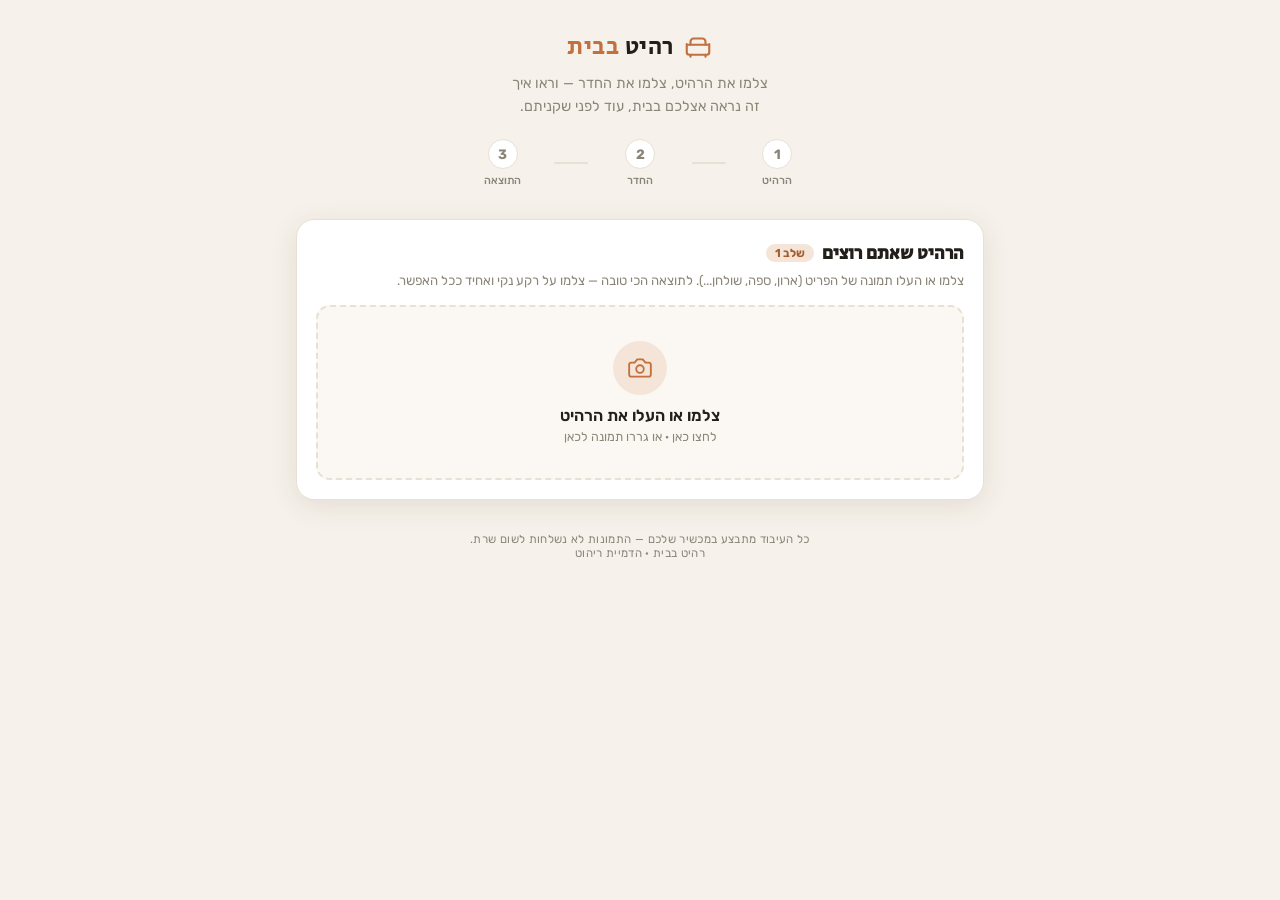
==== index.html @ 5d7e742b "Add furniture-in-room visualization app as its own site Standalone, self-contained Hebrew (RTL) web " ====
<!DOCTYPE html>
<html lang="he" dir="rtl">
<head>
  <meta charset="UTF-8" />
  <meta name="viewport" content="width=device-width, initial-scale=1.0, maximum-scale=1.0, user-scalable=no" />
  <title>רהיט בבית · הדמיית ריהוט בחדר שלכם</title>

  <!-- Open Graph / WhatsApp preview -->
  <meta property="og:type" content="website" />
  <meta property="og:title" content="רהיט בבית — ראו איך הרהיט נראה אצלכם בבית" />
  <meta property="og:description" content="צלמו רהיט, צלמו את החדר — והאתר יראה לכם איך זה נראה במקום שבחרתם, לפני שקונים." />
  <meta property="og:locale" content="he_IL" />

  <link rel="preconnect" href="https://fonts.googleapis.com" />
  <link rel="preconnect" href="https://fonts.gstatic.com" crossorigin />
  <link href="https://fonts.googleapis.com/css2?family=Secular+One&family=Rubik:wght@300;400;500;600;700&display=swap" rel="stylesheet" />

  <style>
    *, *::before, *::after { box-sizing: border-box; margin: 0; padding: 0; -webkit-tap-highlight-color: transparent; }

    :root {
      --bg:      #f6f1ea;
      --surface: #ffffff;
      --ink:     #221f1a;
      --muted:   #8b8578;
      --line:    #e7e0d5;
      --clay:    #c2703d;
      --clay-dk: #a95c2d;
      --clay-sf: #f4e5d8;
      --sage:    #6f7a5a;
      --shadow:  0 6px 28px rgba(60,45,30,0.10);
      --shadow-lg: 0 14px 44px rgba(60,45,30,0.16);
    }

    html { scroll-behavior: smooth; }
    body {
      background: var(--bg);
      color: var(--ink);
      font-family: 'Rubik', sans-serif;
      min-height: 100svh;
      overflow-x: hidden;
      -webkit-font-smoothing: antialiased;
    }

    .wrap { max-width: 720px; margin: 0 auto; padding: 0 1rem 4rem; }

    /* ── Header ── */
    header {
      text-align: center;
      padding: 1.8rem 1rem 0.6rem;
    }
    .brand {
      display: inline-flex; align-items: center; gap: 0.55rem;
      font-family: 'Secular One', sans-serif;
      font-size: 1.5rem; letter-spacing: 0.02em;
    }
    .brand svg { width: 30px; height: 30px; stroke: var(--clay); fill: none; }
    .brand em { font-style: normal; color: var(--clay); }
    .tagline {
      margin-top: 0.5rem; font-size: 0.9rem; font-weight: 400;
      color: var(--muted); line-height: 1.55; max-width: 30ch; margin-inline: auto;
    }

    /* ── Stepper ── */
    .stepper {
      display: flex; align-items: center; justify-content: center;
      gap: 0.35rem; margin: 1.3rem auto 0.4rem; max-width: 420px;
    }
    .step-dot {
      display: flex; flex-direction: column; align-items: center; gap: 0.35rem;
      flex: 0 0 auto; width: 92px;
    }
    .step-dot .num {
      width: 30px; height: 30px; border-radius: 50%;
      display: flex; align-items: center; justify-content: center;
      font-weight: 700; font-size: 0.85rem;
      background: var(--surface); color: var(--muted);
      border: 1.5px solid var(--line); transition: all 0.25s;
    }
    .step-dot .lbl { font-size: 0.68rem; color: var(--muted); font-weight: 500; }
    .step-dot.active .num { background: var(--clay); color: #fff; border-color: var(--clay); box-shadow: 0 4px 14px rgba(194,112,61,0.35); }
    .step-dot.active .lbl { color: var(--ink); font-weight: 600; }
    .step-dot.done .num { background: var(--sage); color: #fff; border-color: var(--sage); }
    .step-bar { flex: 1; height: 2px; background: var(--line); border-radius: 2px; max-width: 34px; }

    /* ── Panels ── */
    .panel { display: none; animation: rise 0.4s ease both; }
    .panel.active { display: block; }
    @keyframes rise { from { opacity: 0; transform: translateY(14px);} to { opacity: 1; transform: translateY(0);} }

    .card {
      background: var(--surface); border: 1px solid var(--line);
      border-radius: 18px; box-shadow: var(--shadow);
      padding: 1.2rem; margin-top: 1rem;
    }
    .card h2 {
      font-family: 'Secular One', sans-serif; font-size: 1.15rem;
      display: flex; align-items: center; gap: 0.5rem; margin-bottom: 0.3rem;
    }
    .card h2 .badge {
      background: var(--clay-sf); color: var(--clay-dk);
      font-family: 'Rubik'; font-weight: 700; font-size: 0.72rem;
      padding: 0.15rem 0.55rem; border-radius: 999px;
    }
    .card .hint { font-size: 0.82rem; color: var(--muted); line-height: 1.5; margin-bottom: 0.9rem; }

    /* ── Upload / dropzone ── */
    .drop {
      border: 2px dashed var(--line); border-radius: 14px;
      background: #fbf8f3;
      padding: 2.1rem 1rem; text-align: center; cursor: pointer;
      transition: border-color 0.2s, background 0.2s;
    }
    .drop:active, .drop.over { border-color: var(--clay); background: var(--clay-sf); }
    .drop .ico {
      width: 54px; height: 54px; margin: 0 auto 0.7rem;
      border-radius: 50%; background: var(--clay-sf);
      display: flex; align-items: center; justify-content: center;
    }
    .drop .ico svg { width: 26px; height: 26px; stroke: var(--clay); fill: none; }
    .drop .big { font-weight: 600; font-size: 1rem; }
    .drop .small { font-size: 0.78rem; color: var(--muted); margin-top: 0.25rem; }

    /* ── Buttons ── */
    .btn {
      display: inline-flex; align-items: center; justify-content: center; gap: 0.5rem;
      font-family: 'Rubik'; font-weight: 600; font-size: 0.95rem;
      border: none; border-radius: 12px; padding: 0.85rem 1.3rem;
      cursor: pointer; text-decoration: none; transition: transform 0.12s, box-shadow 0.2s, background 0.2s;
      width: 100%;
    }
    .btn svg { width: 19px; height: 19px; flex-shrink: 0; }
    .btn:active { transform: scale(0.98); }
    .btn-primary { background: var(--clay); color: #fff; box-shadow: 0 6px 20px rgba(194,112,61,0.32); }
    .btn-primary:disabled { background: #d9cbbc; color: #fff; box-shadow: none; cursor: not-allowed; }
    .btn-ghost { background: transparent; color: var(--ink); border: 1.5px solid var(--line); }
    .btn-ghost:active { background: #f1ebe2; }
    .btn-sage { background: var(--sage); color: #fff; box-shadow: 0 6px 20px rgba(111,122,90,0.3); }
    .btn-row { display: flex; gap: 0.6rem; margin-top: 1rem; }
    .btn-row .btn { width: auto; flex: 1; }

    /* ── Cutout preview (transparency checker) ── */
    .checker {
      background-color: #eee;
      background-image:
        linear-gradient(45deg, #dcd6cc 25%, transparent 25%),
        linear-gradient(-45deg, #dcd6cc 25%, transparent 25%),
        linear-gradient(45deg, transparent 75%, #dcd6cc 75%),
        linear-gradient(-45deg, transparent 75%, #dcd6cc 75%);
      background-size: 18px 18px;
      background-position: 0 0, 0 9px, 9px -9px, -9px 0;
    }
    .cutout-stage {
      position: relative; border-radius: 12px; overflow: hidden;
      border: 1px solid var(--line);
      display: flex; align-items: center; justify-content: center;
      min-height: 240px; max-height: 46vh;
    }
    .cutout-stage canvas { max-width: 100%; max-height: 46vh; display: block; touch-action: none; }
    .busy {
      position: absolute; inset: 0; display: none;
      align-items: center; justify-content: center;
      background: rgba(255,255,255,0.55); backdrop-filter: blur(2px);
      font-weight: 600; color: var(--clay-dk); font-size: 0.9rem; z-index: 5;
    }
    .busy.on { display: flex; }
    .spinner {
      width: 20px; height: 20px; border: 3px solid var(--clay-sf);
      border-top-color: var(--clay); border-radius: 50%; margin-inline-end: 0.5rem;
      animation: spin 0.8s linear infinite;
    }
    @keyframes spin { to { transform: rotate(360deg); } }

    /* ── Controls ── */
    .ctrl { margin-top: 0.95rem; }
    .ctrl-label {
      display: flex; justify-content: space-between; align-items: center;
      font-size: 0.82rem; font-weight: 500; margin-bottom: 0.4rem;
    }
    .ctrl-label .val { color: var(--clay-dk); font-variant-numeric: tabular-nums; font-weight: 600; }
    input[type=range] {
      -webkit-appearance: none; appearance: none; width: 100%; height: 6px;
      background: var(--line); border-radius: 999px; outline: none;
    }
    input[type=range]::-webkit-slider-thumb {
      -webkit-appearance: none; appearance: none; width: 24px; height: 24px;
      border-radius: 50%; background: var(--clay); cursor: pointer;
      border: 3px solid #fff; box-shadow: 0 2px 6px rgba(0,0,0,0.2);
    }
    input[type=range]::-moz-range-thumb {
      width: 22px; height: 22px; border-radius: 50%; background: var(--clay);
      cursor: pointer; border: 3px solid #fff; box-shadow: 0 2px 6px rgba(0,0,0,0.2);
    }

    .chip-row { display: flex; flex-wrap: wrap; gap: 0.5rem; margin-top: 0.4rem; }
    .chip {
      display: inline-flex; align-items: center; gap: 0.4rem;
      font-size: 0.82rem; font-weight: 500; color: var(--ink);
      background: var(--surface); border: 1.5px solid var(--line);
      border-radius: 999px; padding: 0.5rem 0.85rem; cursor: pointer;
      transition: all 0.18s;
    }
    .chip svg { width: 16px; height: 16px; stroke: currentColor; fill: none; }
    .chip:active { transform: scale(0.96); }
    .chip.on { background: var(--clay-sf); border-color: var(--clay); color: var(--clay-dk); }

    /* ── Compose stage ── */
    .compose-stage {
      position: relative; width: 100%; margin: 0 auto;
      border-radius: 14px; overflow: hidden; background: #d8d2c8;
      box-shadow: var(--shadow-lg); touch-action: none; user-select: none;
      max-height: 62vh;
    }
    .compose-stage .room-img {
      position: absolute; inset: 0; width: 100%; height: 100%;
      object-fit: fill; pointer-events: none;
    }
    #furnitureLayer {
      position: absolute; left: 50%; top: 55%;
      transform: translate(-50%,-50%);
      cursor: grab; will-change: transform, left, top;
      pointer-events: auto;
    }
    #furnitureLayer:active { cursor: grabbing; }
    #furnitureLayer img { display: block; width: 100%; height: auto; pointer-events: none; }
    #furnitureLayer.selected::after {
      content: ''; position: absolute; inset: -2px;
      border: 2px dashed rgba(194,112,61,0.9); border-radius: 6px;
      pointer-events: none;
    }
    .stage-hint {
      position: absolute; bottom: 10px; left: 50%; transform: translateX(-50%);
      background: rgba(34,31,26,0.72); color: #fff; font-size: 0.74rem; font-weight: 500;
      padding: 0.4rem 0.85rem; border-radius: 999px; pointer-events: none;
      display: flex; align-items: center; gap: 0.4rem; white-space: nowrap;
      transition: opacity 0.4s; z-index: 6;
    }

    /* ── Result ── */
    .result-img {
      width: 100%; border-radius: 14px; box-shadow: var(--shadow-lg);
      border: 1px solid var(--line); display: block;
    }

    .thumb {
      width: 100%; border-radius: 12px; border: 1px solid var(--line);
      display: block; max-height: 44vh; object-fit: contain; background: #fbf8f3;
    }

    footer {
      text-align: center; padding: 2rem 1rem 1rem; color: var(--muted);
      font-size: 0.72rem; letter-spacing: 0.03em;
    }
    footer a { color: var(--clay-dk); text-decoration: none; }

    .toast {
      position: fixed; bottom: 20px; left: 50%; transform: translateX(-50%) translateY(20px);
      background: var(--ink); color: #fff; padding: 0.75rem 1.2rem; border-radius: 12px;
      font-size: 0.86rem; font-weight: 500; box-shadow: var(--shadow-lg);
      opacity: 0; pointer-events: none; transition: opacity 0.3s, transform 0.3s; z-index: 50;
      max-width: 90vw; text-align: center;
    }
    .toast.show { opacity: 1; transform: translateX(-50%) translateY(0); }

    .sr { position:absolute; width:1px; height:1px; overflow:hidden; clip:rect(0 0 0 0); }
  </style>
</head>
<body>

<header>
  <div class="brand">
    <svg viewBox="0 0 24 24" stroke-width="1.7" stroke-linecap="round" stroke-linejoin="round">
      <path d="M3 10.5V17a2 2 0 0 0 2 2h14a2 2 0 0 0 2-2v-6.5"/>
      <path d="M4 11h16"/><path d="M6 11V8.5A2.5 2.5 0 0 1 8.5 6h7A2.5 2.5 0 0 1 18 8.5V11"/>
      <path d="M6 19v1.5M18 19v1.5"/>
    </svg>
    <span>רהיט <em>בבית</em></span>
  </div>
  <p class="tagline">צלמו את הרהיט, צלמו את החדר — וראו איך זה נראה אצלכם בבית, עוד לפני שקניתם.</p>

  <div class="stepper" id="stepper">
    <div class="step-dot" data-step="1"><div class="num">1</div><div class="lbl">הרהיט</div></div>
    <div class="step-bar"></div>
    <div class="step-dot" data-step="2"><div class="num">2</div><div class="lbl">החדר</div></div>
    <div class="step-bar"></div>
    <div class="step-dot" data-step="3"><div class="num">3</div><div class="lbl">התוצאה</div></div>
  </div>
</header>

<div class="wrap">

  <!-- ══ STEP 1: FURNITURE ══ -->
  <section class="panel active" id="panel1">
    <div class="card">
      <h2>הרהיט שאתם רוצים <span class="badge">שלב 1</span></h2>
      <p class="hint">צלמו או העלו תמונה של הפריט (ארון, ספה, שולחן...). לתוצאה הכי טובה — צלמו על רקע נקי ואחיד ככל האפשר.</p>

      <div class="drop" id="dropItem">
        <div class="ico">
          <svg viewBox="0 0 24 24" stroke-width="1.7" stroke-linecap="round" stroke-linejoin="round">
            <path d="M14.5 4h-5L7 7H4a2 2 0 0 0-2 2v9a2 2 0 0 0 2 2h16a2 2 0 0 0 2-2V9a2 2 0 0 0-2-2h-3l-2.5-3z"/>
            <circle cx="12" cy="13" r="3.5"/>
          </svg>
        </div>
        <div class="big">צלמו או העלו את הרהיט</div>
        <div class="small">לחצו כאן · או גררו תמונה לכאן</div>
      </div>
      <input type="file" id="fileItem" accept="image/*" class="sr" />

      <!-- removal UI (hidden until an image is chosen) -->
      <div id="removalUI" style="display:none;">
        <div class="cutout-stage checker" style="margin-top:1rem;">
          <canvas id="cutCanvas"></canvas>
          <div class="busy" id="cutBusy"><span class="spinner"></span>מסיר רקע…</div>
        </div>

        <div class="ctrl">
          <div class="ctrl-label"><span>עוצמת הסרת רקע</span><span class="val" id="tolVal">אוטומטי</span></div>
          <input type="range" id="tol" min="8" max="140" value="42" />
        </div>

        <div class="chip-row">
          <button class="chip" id="chipErase" title="מחיקה ידנית">
            <svg viewBox="0 0 24 24" stroke-width="1.7" stroke-linecap="round" stroke-linejoin="round"><path d="m20 20-9 .017"/><path d="M4.5 12.5 12 5l6.5 6.5a2 2 0 0 1 0 2.8L14 18.8a2 2 0 0 1-2.8 0L4.5 12.1"/></svg>
            מחק ידני
          </button>
          <button class="chip" id="chipReset" title="אפס">
            <svg viewBox="0 0 24 24" stroke-width="1.7" stroke-linecap="round" stroke-linejoin="round"><path d="M3 12a9 9 0 1 0 3-6.7L3 8"/><path d="M3 3v5h5"/></svg>
            אפס רקע
          </button>
          <button class="chip" id="chipKeep" title="השאר רקע מקורי">
            <svg viewBox="0 0 24 24" stroke-width="1.7" stroke-linecap="round" stroke-linejoin="round"><rect x="3" y="3" width="18" height="18" rx="2"/><path d="m3 15 5-5 4 4 3-3 6 6"/></svg>
            השאר רקע
          </button>
        </div>
        <div class="ctrl" id="brushCtrl" style="display:none;">
          <div class="ctrl-label"><span>גודל מחק</span><span class="val" id="brushVal">28px</span></div>
          <input type="range" id="brush" min="8" max="90" value="28" />
        </div>

        <div class="btn-row">
          <button class="btn btn-ghost" id="itemReplace">
            <svg viewBox="0 0 24 24" fill="none" stroke="currentColor" stroke-width="1.8" stroke-linecap="round" stroke-linejoin="round"><path d="M3 7h13l-2-2M21 17H8l2 2"/></svg>
            החלף תמונה
          </button>
          <button class="btn btn-primary" id="itemNext">
            המשך לחדר
            <svg viewBox="0 0 24 24" fill="none" stroke="currentColor" stroke-width="2" stroke-linecap="round" stroke-linejoin="round"><path d="m15 18-6-6 6-6"/></svg>
          </button>
        </div>
      </div>
    </div>
  </section>

  <!-- ══ STEP 2: ROOM ══ -->
  <section class="panel" id="panel2">
    <div class="card">
      <h2>החדר / המקום <span class="badge">שלב 2</span></h2>
      <p class="hint">צלמו או העלו את הסלון, חדר השינה, או כל מקום שבו אתם רוצים למקם את הרהיט.</p>

      <div class="drop" id="dropRoom">
        <div class="ico">
          <svg viewBox="0 0 24 24" stroke-width="1.7" stroke-linecap="round" stroke-linejoin="round">
            <path d="M3 21V9l9-6 9 6v12"/><path d="M9 21v-6h6v6"/>
          </svg>
        </div>
        <div class="big">צלמו או העלו את החדר</div>
        <div class="small">לחצו כאן · או גררו תמונה לכאן</div>
      </div>
      <input type="file" id="fileRoom" accept="image/*" class="sr" />

      <div id="roomPreviewWrap" style="display:none; margin-top:1rem;">
        <img id="roomPreview" class="thumb" alt="תצוגת החדר" />
      </div>

      <div class="btn-row">
        <button class="btn btn-ghost" id="roomBack">
          <svg viewBox="0 0 24 24" fill="none" stroke="currentColor" stroke-width="2" stroke-linecap="round" stroke-linejoin="round"><path d="m9 18 6-6-6-6"/></svg>
          חזרה
        </button>
        <button class="btn btn-primary" id="roomNext" disabled>
          הרכיבו לי את התמונה
          <svg viewBox="0 0 24 24" fill="none" stroke="currentColor" stroke-width="2" stroke-linecap="round" stroke-linejoin="round"><path d="m15 18-6-6 6-6"/></svg>
        </button>
      </div>
    </div>
  </section>

  <!-- ══ STEP 3: COMPOSE ══ -->
  <section class="panel" id="panel3">
    <div class="card">
      <h2>ככה זה נראה אצלכם <span class="badge">שלב 3</span></h2>
      <p class="hint">גררו את הרהיט למקום, צביטה (2 אצבעות) לשינוי גודל וסיבוב, או השתמשו בכפתורים למטה.</p>

      <div class="compose-stage" id="stage">
        <img class="room-img" id="stageRoom" alt="" />
        <div id="furnitureLayer"><img id="furnitureImg" alt="הרהיט" /></div>
        <div class="stage-hint" id="stageHint">
          <svg viewBox="0 0 24 24" width="15" height="15" fill="none" stroke="#fff" stroke-width="1.8" stroke-linecap="round" stroke-linejoin="round"><path d="M18 11V6a2 2 0 0 0-4 0M14 10V4a2 2 0 0 0-4 0v2M10 10.5V6a2 2 0 0 0-4 0v8"/><path d="M18 8a2 2 0 1 1 4 0v6a8 8 0 0 1-8 8h-2a8 8 0 0 1-7.4-4.9l-1.4-3.5a2 2 0 0 1 3.7-1.5L8 16"/></svg>
          גררו למיקום · צביטה לגודל
        </div>
      </div>

      <div class="ctrl">
        <div class="ctrl-label"><span>גודל</span><span class="val" id="scaleVal">100%</span></div>
        <input type="range" id="scale" min="15" max="320" value="100" />
      </div>
      <div class="ctrl">
        <div class="ctrl-label"><span>סיבוב</span><span class="val" id="rotVal">0°</span></div>
        <input type="range" id="rot" min="-45" max="45" value="0" />
      </div>
      <div class="ctrl">
        <div class="ctrl-label"><span>שקיפות (שילוב בחדר)</span><span class="val" id="opVal">100%</span></div>
        <input type="range" id="op" min="35" max="100" value="100" />
      </div>

      <div class="chip-row">
        <button class="chip" id="chipFlip">
          <svg viewBox="0 0 24 24" stroke-width="1.7" stroke-linecap="round" stroke-linejoin="round"><path d="M12 3v18"/><path d="M16 7l4 5-4 5"/><path d="M8 7l-4 5 4 5"/></svg>
          היפוך
        </button>
        <button class="chip on" id="chipShadow">
          <svg viewBox="0 0 24 24" stroke-width="1.7" stroke-linecap="round" stroke-linejoin="round"><ellipse cx="12" cy="19" rx="7" ry="2.2"/><path d="M12 3v12"/><circle cx="12" cy="8" r="4"/></svg>
          צל
        </button>
        <button class="chip" id="chipCenter">
          <svg viewBox="0 0 24 24" stroke-width="1.7" stroke-linecap="round" stroke-linejoin="round"><path d="M12 3v4M12 17v4M3 12h4M17 12h4"/><circle cx="12" cy="12" r="3"/></svg>
          מרכז
        </button>
      </div>

      <div class="btn-row">
        <button class="btn btn-ghost" id="composeBack">
          <svg viewBox="0 0 24 24" fill="none" stroke="currentColor" stroke-width="2" stroke-linecap="round" stroke-linejoin="round"><path d="m9 18 6-6-6-6"/></svg>
          חזרה
        </button>
        <button class="btn btn-primary" id="doExport">
          <svg viewBox="0 0 24 24" fill="none" stroke="currentColor" stroke-width="1.9" stroke-linecap="round" stroke-linejoin="round"><path d="M21 15v4a2 2 0 0 1-2 2H5a2 2 0 0 1-2-2v-4M7 10l5 5 5-5M12 15V3"/></svg>
          צור תמונה
        </button>
      </div>
    </div>

    <!-- Result -->
    <div class="card" id="resultCard" style="display:none;">
      <h2>התמונה מוכנה! 🎉</h2>
      <p class="hint">שמרו את התמונה למכשיר, או שתפו אותה.</p>
      <img id="resultImg" class="result-img" alt="הרהיט בחדר שלכם" />
      <div class="btn-row">
        <button class="btn btn-sage" id="btnShare" style="display:none;">
          <svg viewBox="0 0 24 24" fill="none" stroke="currentColor" stroke-width="1.9" stroke-linecap="round" stroke-linejoin="round"><circle cx="18" cy="5" r="3"/><circle cx="6" cy="12" r="3"/><circle cx="18" cy="19" r="3"/><path d="m8.6 13.5 6.8 4M15.4 6.5l-6.8 4"/></svg>
          שיתוף
        </button>
        <a class="btn btn-primary" id="btnDownload" download="רהיט-בבית.png">
          <svg viewBox="0 0 24 24" fill="none" stroke="currentColor" stroke-width="1.9" stroke-linecap="round" stroke-linejoin="round"><path d="M21 15v4a2 2 0 0 1-2 2H5a2 2 0 0 1-2-2v-4M7 10l5 5 5-5M12 15V3"/></svg>
          הורדה
        </a>
      </div>
      <button class="btn btn-ghost" id="btnRestart" style="margin-top:0.6rem;">
        <svg viewBox="0 0 24 24" fill="none" stroke="currentColor" stroke-width="1.8" stroke-linecap="round" stroke-linejoin="round"><path d="M3 12a9 9 0 1 0 3-6.7L3 8"/><path d="M3 3v5h5"/></svg>
        התחל מהתחלה
      </button>
    </div>
  </section>

  <footer>
    כל העיבוד מתבצע במכשיר שלכם — התמונות לא נשלחות לשום שרת.<br>
    רהיט בבית · הדמיית ריהוט
  </footer>
</div>

<div class="toast" id="toast"></div>

<script>
(function () {
  'use strict';

  /* ─────────────────────────  helpers  ───────────────────────── */
  const $ = (id) => document.getElementById(id);
  const clamp = (v, a, b) => Math.max(a, Math.min(b, v));
  const MAX_PROC = 1400;   // cap for background-removal working canvas
  const MAX_OUT  = 2200;   // cap for exported image long side

  function toast(msg) {
    const t = $('toast');
    t.textContent = msg;
    t.classList.add('show');
    clearTimeout(toast._t);
    toast._t = setTimeout(() => t.classList.remove('show'), 2400);
  }

  function loadImageFromFile(file) {
    return new Promise((resolve, reject) => {
      if (!file || !file.type.startsWith('image/')) { reject(new Error('לא נבחרה תמונה תקינה')); return; }
      const url = URL.createObjectURL(file);
      const img = new Image();
      img.onload = () => { URL.revokeObjectURL(url); resolve(img); };
      img.onerror = () => { URL.revokeObjectURL(url); reject(new Error('שגיאה בטעינת התמונה')); };
      img.src = url;
    });
  }

  /* ─────────────────────────  state  ───────────────────────── */
  const state = {
    // step 1 — furniture
    procCanvas: document.createElement('canvas'), // working (uncropped) removal canvas
    origData: null,       // pristine ImageData of proc image
    cutoutCanvas: null,   // cropped final cutout (used in compose + export)
    cutoutAspect: 1,
    keepBg: false,
    tolerance: 42,
    // step 2 — room
    roomImg: null,
    // step 3 — placement (fractions relative to stage)
    xf: 0.5, yf: 0.55,
    scale: 1, rotation: 0, opacity: 1, flip: 1,
    shadow: true,
    BASE_FRAC: 0.45
  };

  /* ─────────────────────────  step navigation  ───────────────────────── */
  function showStep(n) {
    [1, 2, 3].forEach(i => $('panel' + i).classList.toggle('active', i === n));
    document.querySelectorAll('.step-dot').forEach(d => {
      const s = +d.dataset.step;
      d.classList.toggle('active', s === n);
      d.classList.toggle('done', s < n);
    });
    window.scrollTo({ top: 0, behavior: 'smooth' });
  }
  document.querySelectorAll('.step-dot').forEach(d => {
    d.addEventListener('click', () => {
      const s = +d.dataset.step;
      if (s === 1) showStep(1);
      else if (s === 2 && state.cutoutCanvas) showStep(2);
      else if (s === 3 && state.cutoutCanvas && state.roomImg) { buildStage(); showStep(3); }
    });
  });

  /* ═══════════════════════════════════════════════════════════════
     STEP 1 — FURNITURE + BACKGROUND REMOVAL
     ═══════════════════════════════════════════════════════════════ */
  const cutCanvas = $('cutCanvas');
  const cutCtx = cutCanvas.getContext('2d', { willReadFrequently: true });

  function wireDrop(dropEl, inputEl, onFile) {
    dropEl.addEventListener('click', () => inputEl.click());
    inputEl.addEventListener('change', e => { if (e.target.files[0]) onFile(e.target.files[0]); e.target.value = ''; });
    ['dragenter', 'dragover'].forEach(ev => dropEl.addEventListener(ev, e => { e.preventDefault(); dropEl.classList.add('over'); }));
    ['dragleave', 'drop'].forEach(ev => dropEl.addEventListener(ev, e => { e.preventDefault(); dropEl.classList.remove('over'); }));
    dropEl.addEventListener('drop', e => { const f = e.dataTransfer.files[0]; if (f) onFile(f); });
  }

  async function onFurnitureFile(file) {
    let img;
    try { img = await loadImageFromFile(file); }
    catch (err) { toast(err.message); return; }

    // draw into working canvas (capped)
    let w = img.naturalWidth, h = img.naturalHeight;
    const sc = Math.min(1, MAX_PROC / Math.max(w, h));
    w = Math.round(w * sc); h = Math.round(h * sc);
    const pc = state.procCanvas;
    pc.width = w; pc.height = h;
    const pctx = pc.getContext('2d', { willReadFrequently: true });
    pctx.clearRect(0, 0, w, h);
    pctx.drawImage(img, 0, 0, w, h);
    state.origData = pctx.getImageData(0, 0, w, h);
    state.keepBg = false;
    $('chipKeep').classList.remove('on');

    $('removalUI').style.display = 'block';
    $('dropItem').style.display = 'none';
    runRemoval();
  }

  /* Flood-fill background removal from the image borders.
     Removes background regions that are connected to the edges and close
     in colour to the sampled corner colour — ideal for product photos. */
  function runRemoval() {
    if (!state.origData) return;
    const busy = $('cutBusy');
    busy.classList.add('on');

    // let the spinner paint before the heavy loop
    requestAnimationFrame(() => requestAnimationFrame(() => {
      const src = state.origData;
      const W = src.width, H = src.height;
      const out = new ImageData(new Uint8ClampedArray(src.data), W, H);
      const d = out.data;

      if (!state.keepBg) {
        floodRemove(d, W, H, state.tolerance);
        featherEdges(d, W, H);
      }

      // paint to proc canvas then crop to bounding box
      const pctx = state.procCanvas.getContext('2d');
      pctx.putImageData(out, 0, 0);
      cropCutout(out, W, H);

      busy.classList.remove('on');
    }));
  }

  function floodRemove(d, W, H, tol) {
    const tol2 = tol * tol;
    // sample background colour from the 4 corners
    let br = 0, bg = 0, bb = 0, n = 0;
    const pick = (x, y) => { const i = (y * W + x) * 4; br += d[i]; bg += d[i + 1]; bb += d[i + 2]; n++; };
    for (let k = 0; k < 6; k++) {
      pick(k, k); pick(W - 1 - k, k); pick(k, H - 1 - k); pick(W - 1 - k, H - 1 - k);
    }
    br /= n; bg /= n; bb /= n;

    const visited = new Uint8Array(W * H);
    const stack = [];
    const near = (i) => {
      const dr = d[i] - br, dg = d[i + 1] - bg, db = d[i + 2] - bb;
      return (dr * dr + dg * dg + db * db) <= tol2;
    };
    const seed = (x, y) => {
      const p = y * W + x;
      if (visited[p]) return;
      visited[p] = 1;
      if (near(p * 4)) { d[p * 4 + 3] = 0; stack.push(p); }
    };
    // seed every border pixel
    for (let x = 0; x < W; x++) { seed(x, 0); seed(x, H - 1); }
    for (let y = 0; y < H; y++) { seed(0, y); seed(W - 1, y); }

    while (stack.length) {
      const p = stack.pop();
      const x = p % W, y = (p / W) | 0;
      if (x > 0)     tryPix(p - 1);
      if (x < W - 1) tryPix(p + 1);
      if (y > 0)     tryPix(p - W);
      if (y < H - 1) tryPix(p + W);
    }
    function tryPix(p) {
      if (visited[p]) return;
      visited[p] = 1;
      const i = p * 4;
      if (near(i)) { d[i + 3] = 0; stack.push(p); }
    }
  }

  /* soften the alpha edge so cutouts don't look jagged */
  function featherEdges(d, W, H) {
    const a = new Uint8ClampedArray(W * H);
    for (let p = 0; p < W * H; p++) a[p] = d[p * 4 + 3];
    for (let y = 0; y < H; y++) {
      for (let x = 0; x < W; x++) {
        const p = y * W + x;
        if (a[p] === 0) continue;
        let transparentNb = 0, total = 0;
        for (let dy = -1; dy <= 1; dy++) for (let dx = -1; dx <= 1; dx++) {
          const nx = x + dx, ny = y + dy;
          if (nx < 0 || ny < 0 || nx >= W || ny >= H) continue;
          total++;
          if (a[ny * W + nx] === 0) transparentNb++;
        }
        if (transparentNb > 0) d[p * 4 + 3] = Math.round(a[p] * (1 - transparentNb / total * 0.85));
      }
    }
  }

  /* crop to the bounding box of visible pixels → tight cutout for compose */
  function cropCutout(imgData, W, H) {
    const d = imgData.data;
    let minX = W, minY = H, maxX = -1, maxY = -1;
    for (let y = 0; y < H; y++) {
      for (let x = 0; x < W; x++) {
        if (d[(y * W + x) * 4 + 3] > 12) {
          if (x < minX) minX = x; if (x > maxX) maxX = x;
          if (y < minY) minY = y; if (y > maxY) maxY = y;
        }
      }
    }
    if (maxX < 0) { minX = 0; minY = 0; maxX = W - 1; maxY = H - 1; } // all transparent -> keep full
    const cw = maxX - minX + 1, ch = maxY - minY + 1;

    const cc = document.createElement('canvas');
    cc.width = cw; cc.height = ch;
    cc.getContext('2d').putImageData(imgData, -minX, -minY, minX, minY, cw, ch);
    state.cutoutCanvas = cc;
    state.cutoutAspect = cw / ch;

    // show on the preview canvas (fit inside)
    cutCanvas.width = cw; cutCanvas.height = ch;
    cutCtx.clearRect(0, 0, cw, ch);
    cutCtx.drawImage(cc, 0, 0);
  }

  // tolerance slider
  $('tol').addEventListener('input', e => {
    state.tolerance = +e.target.value;
    $('tolVal').textContent = state.tolerance <= 20 ? 'עדין' : state.tolerance >= 110 ? 'חזק' : 'רגיל';
    if (!state.keepBg) { clearTimeout(runRemoval._t); runRemoval._t = setTimeout(runRemoval, 120); }
  });

  $('chipReset').addEventListener('click', () => {
    state.keepBg = false; $('chipKeep').classList.remove('on');
    $('tol').value = 42; state.tolerance = 42; $('tolVal').textContent = 'רגיל';
    setEraseMode(false);
    runRemoval();
  });

  $('chipKeep').addEventListener('click', () => {
    state.keepBg = !state.keepBg;
    $('chipKeep').classList.toggle('on', state.keepBg);
    setEraseMode(false);
    runRemoval();
  });

  $('itemReplace').addEventListener('click', () => {
    $('removalUI').style.display = 'none';
    $('dropItem').style.display = 'block';
    setEraseMode(false);
  });

  $('itemNext').addEventListener('click', () => {
    if (!state.cutoutCanvas) { toast('בחרו קודם תמונה של הרהיט'); return; }
    showStep(2);
  });

  /* ── manual eraser on the cutout preview ── */
  let eraseMode = false, erasing = false, brushSize = 28;
  function setEraseMode(on) {
    eraseMode = on;
    $('chipErase').classList.toggle('on', on);
    $('brushCtrl').style.display = on ? 'block' : 'none';
    cutCanvas.style.cursor = on ? 'crosshair' : 'default';
  }
  $('chipErase').addEventListener('click', () => setEraseMode(!eraseMode));
  $('brush').addEventListener('input', e => { brushSize = +e.target.value; $('brushVal').textContent = brushSize + 'px'; });

  function eraseAt(ev) {
    const r = cutCanvas.getBoundingClientRect();
    const x = (ev.clientX - r.left) / r.width * cutCanvas.width;
    const y = (ev.clientY - r.top) / r.height * cutCanvas.height;
    const rad = brushSize / r.width * cutCanvas.width;
    // erase on both the preview and the master cutout canvas
    [cutCtx, state.cutoutCanvas.getContext('2d')].forEach(ctx => {
      ctx.save();
      ctx.globalCompositeOperation = 'destination-out';
      ctx.beginPath(); ctx.arc(x, y, rad, 0, Math.PI * 2); ctx.fill();
      ctx.restore();
    });
  }
  cutCanvas.addEventListener('pointerdown', e => { if (!eraseMode) return; erasing = true; cutCanvas.setPointerCapture(e.pointerId); eraseAt(e); });
  cutCanvas.addEventListener('pointermove', e => { if (eraseMode && erasing) eraseAt(e); });
  cutCanvas.addEventListener('pointerup',   () => { erasing = false; });
  cutCanvas.addEventListener('pointercancel', () => { erasing = false; });

  /* ═══════════════════════════════════════════════════════════════
     STEP 2 — ROOM
     ═══════════════════════════════════════════════════════════════ */
  async function onRoomFile(file) {
    let img;
    try { img = await loadImageFromFile(file); }
    catch (err) { toast(err.message); return; }
    state.roomImg = img;
    $('roomPreview').src = img.src;
    // keep a stable src for the preview thumbnail
    const c = document.createElement('canvas');
    c.width = img.naturalWidth; c.height = img.naturalHeight;
    c.getContext('2d').drawImage(img, 0, 0);
    try { $('roomPreview').src = c.toDataURL('image/jpeg', 0.9); } catch (e) {}
    $('roomPreviewWrap').style.display = 'block';
    $('roomNext').disabled = false;
  }

  $('roomBack').addEventListener('click', () => showStep(1));
  $('roomNext').addEventListener('click', () => {
    if (!state.roomImg) { toast('בחרו תמונה של החדר'); return; }
    buildStage(); showStep(3);
  });

  /* ═══════════════════════════════════════════════════════════════
     STEP 3 — COMPOSE
     ═══════════════════════════════════════════════════════════════ */
  const stage = $('stage');
  const layer = $('furnitureLayer');
  const furnImg = $('furnitureImg');

  function buildStage() {
    // size the stage to the room's aspect ratio
    const rW = state.roomImg.naturalWidth, rH = state.roomImg.naturalHeight;
    stage.style.aspectRatio = rW + ' / ' + rH;
    $('stageRoom').src = $('roomPreview').src || state.roomImg.src;

    furnImg.src = state.cutoutCanvas.toDataURL('image/png');

    // reset placement each time we (re)enter compose only if fresh
    if (buildStage._first !== state.cutoutCanvas) {
      state.xf = 0.5; state.yf = 0.58; state.scale = 1; state.rotation = 0; state.opacity = 1; state.flip = 1;
      $('scale').value = 100; $('scaleVal').textContent = '100%';
      $('rot').value = 0; $('rotVal').textContent = '0°';
      $('op').value = 100; $('opVal').textContent = '100%';
      buildStage._first = state.cutoutCanvas;
    }
    layer.classList.add('selected');
    requestAnimationFrame(layoutFurniture);

    // fade the hint after a moment
    clearTimeout(buildStage._h);
    $('stageHint').style.opacity = '1';
    buildStage._h = setTimeout(() => { $('stageHint').style.opacity = '0'; }, 3200);
  }

  function layoutFurniture() {
    const sw = stage.clientWidth, sh = stage.clientHeight;
    const w = state.scale * state.BASE_FRAC * sw;
    layer.style.width = w + 'px';
    layer.style.left = (state.xf * sw) + 'px';
    layer.style.top = (state.yf * sh) + 'px';
    layer.style.opacity = state.opacity;
    layer.style.transform =
      'translate(-50%,-50%) rotate(' + state.rotation + 'deg) scaleX(' + state.flip + ')';
    furnImg.style.filter = state.shadow
      ? 'drop-shadow(0 ' + (w * 0.03) + 'px ' + (w * 0.05) + 'px rgba(0,0,0,0.38))'
      : 'none';
  }
  window.addEventListener('resize', () => { if ($('panel3').classList.contains('active')) layoutFurniture(); });

  /* pointer interactions: single-finger drag, two-finger pinch (scale + rotate) */
  const pointers = new Map();
  let gesture = null;
  function stagePoint(ev) {
    const r = stage.getBoundingClientRect();
    return { x: ev.clientX - r.left, y: ev.clientY - r.top };
  }
  layer.addEventListener('pointerdown', e => {
    layer.setPointerCapture(e.pointerId);
    pointers.set(e.pointerId, stagePoint(e));
    layer.classList.add('selected');
    if (pointers.size === 1) {
      const p = stagePoint(e);
      gesture = { mode: 'drag', startX: p.x, startY: p.y, xf0: state.xf, yf0: state.yf };
    } else if (pointers.size === 2) {
      const pts = [...pointers.values()];
      gesture = {
        mode: 'pinch',
        dist0: Math.hypot(pts[0].x - pts[1].x, pts[0].y - pts[1].y),
        ang0: Math.atan2(pts[1].y - pts[0].y, pts[1].x - pts[0].x),
        scale0: state.scale, rot0: state.rotation
      };
    }
    e.preventDefault();
  });
  stage.addEventListener('pointermove', e => {
    if (!pointers.has(e.pointerId)) return;
    pointers.set(e.pointerId, stagePoint(e));
    const sw = stage.clientWidth, sh = stage.clientHeight;
    if (gesture && gesture.mode === 'drag' && pointers.size === 1) {
      const p = stagePoint(e);
      state.xf = clamp(gesture.xf0 + (p.x - gesture.startX) / sw, -0.15, 1.15);
      state.yf = clamp(gesture.yf0 + (p.y - gesture.startY) / sh, -0.15, 1.15);
      layoutFurniture();
    } else if (gesture && gesture.mode === 'pinch' && pointers.size >= 2) {
      const pts = [...pointers.values()];
      const dist = Math.hypot(pts[0].x - pts[1].x, pts[0].y - pts[1].y);
      const ang = Math.atan2(pts[1].y - pts[0].y, pts[1].x - pts[0].x);
      state.scale = clamp(gesture.scale0 * (dist / gesture.dist0), 0.15, 3.2);
      state.rotation = clamp(gesture.rot0 + (ang - gesture.ang0) * 180 / Math.PI, -85, 85);
      syncSliders();
      layoutFurniture();
    }
  });
  function endPointer(e) {
    pointers.delete(e.pointerId);
    if (pointers.size === 0) gesture = null;
    else if (pointers.size === 1) {
      const p = [...pointers.values()][0];
      gesture = { mode: 'drag', startX: p.x, startY: p.y, xf0: state.xf, yf0: state.yf };
    }
  }
  stage.addEventListener('pointerup', endPointer);
  stage.addEventListener('pointercancel', endPointer);

  function syncSliders() {
    $('scale').value = Math.round(state.scale * 100);
    $('scaleVal').textContent = Math.round(state.scale * 100) + '%';
    $('rot').value = Math.round(state.rotation);
    $('rotVal').textContent = Math.round(state.rotation) + '°';
  }

  // sliders
  $('scale').addEventListener('input', e => { state.scale = (+e.target.value) / 100; $('scaleVal').textContent = e.target.value + '%'; layoutFurniture(); });
  $('rot').addEventListener('input', e => { state.rotation = +e.target.value; $('rotVal').textContent = e.target.value + '°'; layoutFurniture(); });
  $('op').addEventListener('input', e => { state.opacity = (+e.target.value) / 100; $('opVal').textContent = e.target.value + '%'; layoutFurniture(); });

  $('chipFlip').addEventListener('click', () => { state.flip *= -1; $('chipFlip').classList.toggle('on', state.flip === -1); layoutFurniture(); });
  $('chipShadow').addEventListener('click', () => { state.shadow = !state.shadow; $('chipShadow').classList.toggle('on', state.shadow); layoutFurniture(); });
  $('chipCenter').addEventListener('click', () => { state.xf = 0.5; state.yf = 0.58; layoutFurniture(); });
  $('composeBack').addEventListener('click', () => showStep(2));

  /* ── export to a full-resolution PNG ── */
  function renderExport() {
    const rW = state.roomImg.naturalWidth, rH = state.roomImg.naturalHeight;
    const outScale = Math.min(1, MAX_OUT / Math.max(rW, rH));
    const W = Math.round(rW * outScale), H = Math.round(rH * outScale);

    const cv = document.createElement('canvas');
    cv.width = W; cv.height = H;
    const ctx = cv.getContext('2d');
    ctx.drawImage(state.roomImg, 0, 0, W, H);

    const fw = state.scale * state.BASE_FRAC * W;       // furniture width in output px
    const fh = fw / state.cutoutAspect;
    const cx = state.xf * W, cy = state.yf * H;

    ctx.save();
    ctx.globalAlpha = state.opacity;
    if (state.shadow) {
      ctx.shadowColor = 'rgba(0,0,0,0.38)';
      ctx.shadowBlur = fw * 0.05;
      ctx.shadowOffsetY = fw * 0.03;
    }
    ctx.translate(cx, cy);
    ctx.rotate(state.rotation * Math.PI / 180);
    ctx.scale(state.flip, 1);
    ctx.drawImage(state.cutoutCanvas, -fw / 2, -fh / 2, fw, fh);
    ctx.restore();
    return cv;
  }

  $('doExport').addEventListener('click', () => {
    layer.classList.remove('selected');
    let cv;
    try { cv = renderExport(); }
    catch (err) { toast('שגיאה ביצירת התמונה'); return; }
    const url = cv.toDataURL('image/png');
    $('resultImg').src = url;
    $('btnDownload').href = url;
    $('resultCard').style.display = 'block';

    // Web Share (files) if supported
    cv.toBlob(blob => {
      if (!blob) return;
      renderExport._blob = blob;
      const canShare = navigator.canShare && navigator.canShare({ files: [new File([blob], 'room.png', { type: 'image/png' })] });
      $('btnShare').style.display = canShare ? 'inline-flex' : 'none';
    }, 'image/png');

    $('resultCard').scrollIntoView({ behavior: 'smooth' });
    toast('התמונה נוצרה — אפשר להוריד ולשתף');
  });

  $('btnShare').addEventListener('click', async () => {
    const blob = renderExport._blob;
    if (!blob) return;
    const file = new File([blob], 'רהיט-בבית.png', { type: 'image/png' });
    try { await navigator.share({ files: [file], title: 'רהיט בבית', text: 'ככה הרהיט נראה אצלי בבית 🛋️' }); }
    catch (e) { /* user cancelled */ }
  });

  $('btnRestart').addEventListener('click', () => {
    state.cutoutCanvas = null; state.origData = null; state.roomImg = null;
    buildStage._first = null;
    $('removalUI').style.display = 'none';
    $('dropItem').style.display = 'block';
    $('roomPreviewWrap').style.display = 'none';
    $('roomNext').disabled = true;
    $('resultCard').style.display = 'none';
    showStep(1);
  });

  /* ─────────────────────────  wire up  ───────────────────────── */
  wireDrop($('dropItem'), $('fileItem'), onFurnitureFile);
  wireDrop($('dropRoom'), $('fileRoom'), onRoomFile);
})();
</script>
</body>
</html>
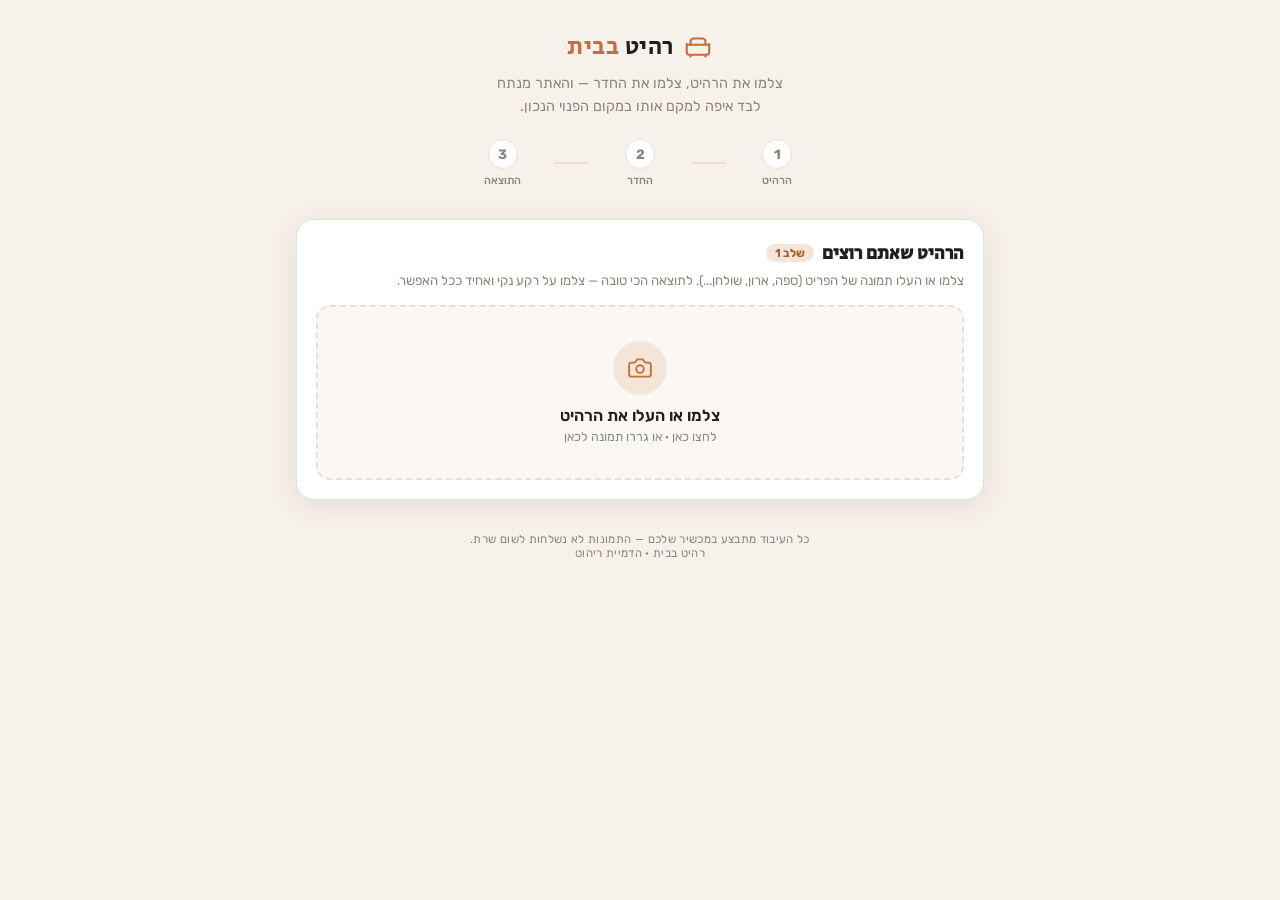
==== commit c534bbfa: "Add automatic scene analysis and smart furniture placement Replaces manual-only dragging with automa" ====
--- a/index.html
+++ b/index.html
@@ -8,7 +8,7 @@
   <!-- Open Graph / WhatsApp preview -->
   <meta property="og:type" content="website" />
   <meta property="og:title" content="רהיט בבית — ראו איך הרהיט נראה אצלכם בבית" />
-  <meta property="og:description" content="צלמו רהיט, צלמו את החדר — והאתר יראה לכם איך זה נראה במקום שבחרתם, לפני שקונים." />
+  <meta property="og:description" content="צלמו רהיט, צלמו את החדר — והאתר מנתח לבד איפה למקם אותו במקום הפנוי הנכון." />
   <meta property="og:locale" content="he_IL" />
 
   <link rel="preconnect" href="https://fonts.googleapis.com" />
@@ -45,10 +45,7 @@
     .wrap { max-width: 720px; margin: 0 auto; padding: 0 1rem 4rem; }
 
     /* ── Header ── */
-    header {
-      text-align: center;
-      padding: 1.8rem 1rem 0.6rem;
-    }
+    header { text-align: center; padding: 1.8rem 1rem 0.6rem; }
     .brand {
       display: inline-flex; align-items: center; gap: 0.55rem;
       font-family: 'Secular One', sans-serif;
@@ -58,7 +55,7 @@
     .brand em { font-style: normal; color: var(--clay); }
     .tagline {
       margin-top: 0.5rem; font-size: 0.9rem; font-weight: 400;
-      color: var(--muted); line-height: 1.55; max-width: 30ch; margin-inline: auto;
+      color: var(--muted); line-height: 1.55; max-width: 32ch; margin-inline: auto;
     }
 
     /* ── Stepper ── */
@@ -167,7 +164,7 @@
     .spinner {
       width: 20px; height: 20px; border: 3px solid var(--clay-sf);
       border-top-color: var(--clay); border-radius: 50%; margin-inline-end: 0.5rem;
-      animation: spin 0.8s linear infinite;
+      animation: spin 0.8s linear infinite; flex-shrink: 0;
     }
     @keyframes spin { to { transform: rotate(360deg); } }
 
@@ -215,8 +212,25 @@
       position: absolute; inset: 0; width: 100%; height: 100%;
       object-fit: fill; pointer-events: none;
     }
+    #detectOverlay { position: absolute; inset: 0; pointer-events: none; z-index: 4; transition: opacity 0.35s; }
+    #detectOverlay.hidden { opacity: 0; }
+    #detectOverlay .box {
+      position: absolute; border: 2px solid rgba(111,122,90,0.85);
+      border-radius: 5px; background: rgba(111,122,90,0.08);
+    }
+    #detectOverlay .box.block { border-color: rgba(194,112,61,0.95); background: rgba(194,112,61,0.10); }
+    #detectOverlay .box .tag {
+      position: absolute; top: 0; right: 0; transform: translateY(-100%);
+      background: rgba(34,31,26,0.82); color: #fff; font-size: 0.62rem; font-weight: 600;
+      padding: 0.08rem 0.4rem; border-radius: 5px 5px 0 0; white-space: nowrap;
+    }
+    #groundShadow {
+      position: absolute; z-index: 3; pointer-events: none; display: none;
+      background: radial-gradient(ellipse at center, rgba(0,0,0,0.36) 0%, rgba(0,0,0,0.16) 45%, rgba(0,0,0,0) 72%);
+    }
+    #groundShadow.on { display: block; }
     #furnitureLayer {
-      position: absolute; left: 50%; top: 55%;
+      position: absolute; left: 50%; top: 55%; z-index: 5;
       transform: translate(-50%,-50%);
       cursor: grab; will-change: transform, left, top;
       pointer-events: auto;
@@ -228,6 +242,14 @@
       border: 2px dashed rgba(194,112,61,0.9); border-radius: 6px;
       pointer-events: none;
     }
+    .analyzing {
+      position: absolute; inset: 0; display: none;
+      align-items: center; justify-content: center; gap: 0.5rem;
+      background: rgba(251,248,243,0.74); backdrop-filter: blur(3px);
+      font-weight: 600; color: var(--clay-dk); font-size: 0.92rem; z-index: 8;
+      text-align: center; padding: 1rem;
+    }
+    .analyzing.on { display: flex; }
     .stage-hint {
       position: absolute; bottom: 10px; left: 50%; transform: translateX(-50%);
       background: rgba(34,31,26,0.72); color: #fff; font-size: 0.74rem; font-weight: 500;
@@ -236,12 +258,32 @@
       transition: opacity 0.4s; z-index: 6;
     }
 
+    /* ── Analysis summary ── */
+    .summary {
+      margin-top: 0.9rem; background: var(--clay-sf); color: var(--clay-dk);
+      border-radius: 12px; padding: 0.7rem 0.9rem; font-size: 0.84rem; font-weight: 500;
+      line-height: 1.5; display: flex; gap: 0.5rem; align-items: flex-start;
+    }
+    .summary svg { width: 18px; height: 18px; flex-shrink: 0; stroke: var(--clay-dk); fill: none; margin-top: 1px; }
+
+    /* ── Fine-tune (collapsible) ── */
+    details.tune {
+      margin-top: 1rem; border: 1px solid var(--line); border-radius: 12px;
+      background: #fbf8f3; padding: 0.1rem 0.9rem 0.6rem;
+    }
+    details.tune > summary {
+      cursor: pointer; font-weight: 600; font-size: 0.9rem; padding: 0.75rem 0;
+      list-style: none; display: flex; align-items: center; gap: 0.45rem;
+    }
+    details.tune > summary::-webkit-details-marker { display: none; }
+    details.tune > summary::before { content: '⚙'; color: var(--clay); font-size: 1rem; }
+    details.tune[open] > summary { border-bottom: 1px solid var(--line); margin-bottom: 0.4rem; }
+
     /* ── Result ── */
     .result-img {
       width: 100%; border-radius: 14px; box-shadow: var(--shadow-lg);
       border: 1px solid var(--line); display: block;
     }
-
     .thumb {
       width: 100%; border-radius: 12px; border: 1px solid var(--line);
       display: block; max-height: 44vh; object-fit: contain; background: #fbf8f3;
@@ -251,7 +293,6 @@
       text-align: center; padding: 2rem 1rem 1rem; color: var(--muted);
       font-size: 0.72rem; letter-spacing: 0.03em;
     }
-    footer a { color: var(--clay-dk); text-decoration: none; }
 
     .toast {
       position: fixed; bottom: 20px; left: 50%; transform: translateX(-50%) translateY(20px);
@@ -276,7 +317,7 @@
     </svg>
     <span>רהיט <em>בבית</em></span>
   </div>
-  <p class="tagline">צלמו את הרהיט, צלמו את החדר — וראו איך זה נראה אצלכם בבית, עוד לפני שקניתם.</p>
+  <p class="tagline">צלמו את הרהיט, צלמו את החדר — והאתר מנתח לבד איפה למקם אותו במקום הפנוי הנכון.</p>
 
   <div class="stepper" id="stepper">
     <div class="step-dot" data-step="1"><div class="num">1</div><div class="lbl">הרהיט</div></div>
@@ -293,7 +334,7 @@
   <section class="panel active" id="panel1">
     <div class="card">
       <h2>הרהיט שאתם רוצים <span class="badge">שלב 1</span></h2>
-      <p class="hint">צלמו או העלו תמונה של הפריט (ארון, ספה, שולחן...). לתוצאה הכי טובה — צלמו על רקע נקי ואחיד ככל האפשר.</p>
+      <p class="hint">צלמו או העלו תמונה של הפריט (ספה, ארון, שולחן...). לתוצאה הכי טובה — צלמו על רקע נקי ואחיד ככל האפשר.</p>
 
       <div class="drop" id="dropItem">
         <div class="ico">
@@ -356,7 +397,7 @@
   <section class="panel" id="panel2">
     <div class="card">
       <h2>החדר / המקום <span class="badge">שלב 2</span></h2>
-      <p class="hint">צלמו או העלו את הסלון, חדר השינה, או כל מקום שבו אתם רוצים למקם את הרהיט.</p>
+      <p class="hint">צלמו או העלו את הסלון, חדר השינה, או כל מקום שבו אתם רוצים למקם את הרהיט. כדאי לצלם את החדר לרוחב, כך שרואים את הרצפה.</p>
 
       <div class="drop" id="dropRoom">
         <div class="ico">
@@ -379,8 +420,8 @@
           חזרה
         </button>
         <button class="btn btn-primary" id="roomNext" disabled>
-          הרכיבו לי את התמונה
-          <svg viewBox="0 0 24 24" fill="none" stroke="currentColor" stroke-width="2" stroke-linecap="round" stroke-linejoin="round"><path d="m15 18-6-6 6-6"/></svg>
+          נתחו ומקמו אוטומטית
+          <svg viewBox="0 0 24 24" fill="none" stroke="currentColor" stroke-width="1.9" stroke-linecap="round" stroke-linejoin="round"><path d="M12 3v2M12 19v2M3 12h2M19 12h2M5.6 5.6l1.4 1.4M17 17l1.4 1.4M18.4 5.6 17 7M7 17l-1.4 1.4"/><circle cx="12" cy="12" r="3.2"/></svg>
         </button>
       </div>
     </div>
@@ -390,44 +431,64 @@
   <section class="panel" id="panel3">
     <div class="card">
       <h2>ככה זה נראה אצלכם <span class="badge">שלב 3</span></h2>
-      <p class="hint">גררו את הרהיט למקום, צביטה (2 אצבעות) לשינוי גודל וסיבוב, או השתמשו בכפתורים למטה.</p>
+      <p class="hint">האתר ניתח את החדר ומיקם את הרהיט אוטומטית במקום הפנוי המתאים — זיהה שולחן, טלוויזיה ורהיטים קיימים ונמנע מהם. אפשר גם לכוונן ידנית.</p>
 
       <div class="compose-stage" id="stage">
         <img class="room-img" id="stageRoom" alt="" />
+        <div id="detectOverlay"></div>
+        <div id="groundShadow"></div>
         <div id="furnitureLayer"><img id="furnitureImg" alt="הרהיט" /></div>
+        <div class="analyzing" id="analyzing"><span class="spinner"></span><span id="analyzingText">מנתח את החדר…</span></div>
         <div class="stage-hint" id="stageHint">
           <svg viewBox="0 0 24 24" width="15" height="15" fill="none" stroke="#fff" stroke-width="1.8" stroke-linecap="round" stroke-linejoin="round"><path d="M18 11V6a2 2 0 0 0-4 0M14 10V4a2 2 0 0 0-4 0v2M10 10.5V6a2 2 0 0 0-4 0v8"/><path d="M18 8a2 2 0 1 1 4 0v6a8 8 0 0 1-8 8h-2a8 8 0 0 1-7.4-4.9l-1.4-3.5a2 2 0 0 1 3.7-1.5L8 16"/></svg>
-          גררו למיקום · צביטה לגודל
+          מוקם אוטומטית · אפשר לגרור לכוונון
         </div>
       </div>
 
-      <div class="ctrl">
-        <div class="ctrl-label"><span>גודל</span><span class="val" id="scaleVal">100%</span></div>
-        <input type="range" id="scale" min="15" max="320" value="100" />
-      </div>
-      <div class="ctrl">
-        <div class="ctrl-label"><span>סיבוב</span><span class="val" id="rotVal">0°</span></div>
-        <input type="range" id="rot" min="-45" max="45" value="0" />
-      </div>
-      <div class="ctrl">
-        <div class="ctrl-label"><span>שקיפות (שילוב בחדר)</span><span class="val" id="opVal">100%</span></div>
-        <input type="range" id="op" min="35" max="100" value="100" />
-      </div>
-
-      <div class="chip-row">
-        <button class="chip" id="chipFlip">
-          <svg viewBox="0 0 24 24" stroke-width="1.7" stroke-linecap="round" stroke-linejoin="round"><path d="M12 3v18"/><path d="M16 7l4 5-4 5"/><path d="M8 7l-4 5 4 5"/></svg>
-          היפוך
+      <div class="summary" id="summary" style="display:none;"></div>
+
+      <div class="chip-row" style="margin-top:0.75rem;">
+        <button class="chip" id="autoPlace">
+          <svg viewBox="0 0 24 24" stroke-width="1.7" stroke-linecap="round" stroke-linejoin="round"><path d="M12 3v2M12 19v2M3 12h2M19 12h2"/><circle cx="12" cy="12" r="3.4"/></svg>
+          מקם אוטומטית מחדש
         </button>
-        <button class="chip on" id="chipShadow">
-          <svg viewBox="0 0 24 24" stroke-width="1.7" stroke-linecap="round" stroke-linejoin="round"><ellipse cx="12" cy="19" rx="7" ry="2.2"/><path d="M12 3v12"/><circle cx="12" cy="8" r="4"/></svg>
-          צל
-        </button>
-        <button class="chip" id="chipCenter">
-          <svg viewBox="0 0 24 24" stroke-width="1.7" stroke-linecap="round" stroke-linejoin="round"><path d="M12 3v4M12 17v4M3 12h4M17 12h4"/><circle cx="12" cy="12" r="3"/></svg>
-          מרכז
+        <button class="chip on" id="toggleDet">
+          <svg viewBox="0 0 24 24" stroke-width="1.7" stroke-linecap="round" stroke-linejoin="round"><path d="M2 12s3.5-7 10-7 10 7 10 7-3.5 7-10 7-10-7-10-7z"/><circle cx="12" cy="12" r="3"/></svg>
+          זיהוי
         </button>
       </div>
+
+      <details class="tune">
+        <summary>כוונון ידני (אופציונלי)</summary>
+
+        <div class="ctrl">
+          <div class="ctrl-label"><span>גודל</span><span class="val" id="scaleVal">100%</span></div>
+          <input type="range" id="scale" min="15" max="320" value="100" />
+        </div>
+        <div class="ctrl">
+          <div class="ctrl-label"><span>סיבוב</span><span class="val" id="rotVal">0°</span></div>
+          <input type="range" id="rot" min="-45" max="45" value="0" />
+        </div>
+        <div class="ctrl">
+          <div class="ctrl-label"><span>שקיפות (שילוב בחדר)</span><span class="val" id="opVal">100%</span></div>
+          <input type="range" id="op" min="35" max="100" value="100" />
+        </div>
+
+        <div class="chip-row">
+          <button class="chip" id="chipFlip">
+            <svg viewBox="0 0 24 24" stroke-width="1.7" stroke-linecap="round" stroke-linejoin="round"><path d="M12 3v18"/><path d="M16 7l4 5-4 5"/><path d="M8 7l-4 5 4 5"/></svg>
+            היפוך
+          </button>
+          <button class="chip on" id="chipShadow">
+            <svg viewBox="0 0 24 24" stroke-width="1.7" stroke-linecap="round" stroke-linejoin="round"><ellipse cx="12" cy="19" rx="7" ry="2.2"/><path d="M12 3v12"/><circle cx="12" cy="8" r="4"/></svg>
+            צל
+          </button>
+          <button class="chip" id="chipCenter">
+            <svg viewBox="0 0 24 24" stroke-width="1.7" stroke-linecap="round" stroke-linejoin="round"><path d="M12 3v4M12 17v4M3 12h4M17 12h4"/><circle cx="12" cy="12" r="3"/></svg>
+            מרכז
+          </button>
+        </div>
+      </details>
 
       <div class="btn-row">
         <button class="btn btn-ghost" id="composeBack">
@@ -480,6 +541,7 @@
   const clamp = (v, a, b) => Math.max(a, Math.min(b, v));
   const MAX_PROC = 1400;   // cap for background-removal working canvas
   const MAX_OUT  = 2200;   // cap for exported image long side
+  const DET_CAP  = 640;    // cap for object-detection working canvas
 
   function toast(msg) {
     const t = $('toast');
@@ -500,23 +562,99 @@
     });
   }
 
+  /* ─────────────────────────  scene-analysis vocabulary  ───────────────────────── */
+  // COCO class → Hebrew label
+  const HE = {
+    'tv': 'טלוויזיה', 'laptop': 'מחשב', 'dining table': 'שולחן', 'diningtable': 'שולחן',
+    'bed': 'מיטה', 'couch': 'ספה קיימת', 'sofa': 'ספה קיימת', 'chair': 'כיסא',
+    'refrigerator': 'מקרר', 'oven': 'תנור', 'sink': 'כיור', 'toilet': 'אסלה',
+    'microwave': 'מיקרוגל', 'potted plant': 'עציץ', 'pottedplant': 'עציץ',
+    'book': 'ספר', 'vase': 'אגרטל', 'clock': 'שעון', 'person': 'אדם',
+    'cat': 'חתול', 'dog': 'כלב', 'bench': 'ספסל'
+  };
+  // things a floor item must NOT overlap / sit on
+  const OBSTACLE_SET = new Set([
+    'tv', 'dining table', 'diningtable', 'bed', 'couch', 'sofa', 'chair',
+    'refrigerator', 'oven', 'sink', 'toilet', 'potted plant', 'pottedplant',
+    'bench', 'microwave'
+  ]);
+  // classes we draw as detection boxes (obstacles + a few informative extras)
+  const SHOW_SET = new Set([...OBSTACLE_SET, 'laptop', 'book', 'vase', 'clock', 'person', 'cat', 'dog']);
+
   /* ─────────────────────────  state  ───────────────────────── */
   const state = {
     // step 1 — furniture
-    procCanvas: document.createElement('canvas'), // working (uncropped) removal canvas
-    origData: null,       // pristine ImageData of proc image
-    cutoutCanvas: null,   // cropped final cutout (used in compose + export)
+    procCanvas: document.createElement('canvas'),
+    origData: null,
+    cutoutCanvas: null,
     cutoutAspect: 1,
     keepBg: false,
     tolerance: 42,
     // step 2 — room
     roomImg: null,
-    // step 3 — placement (fractions relative to stage)
-    xf: 0.5, yf: 0.55,
+    // scene analysis
+    detections: null,       // array | null (null = detector unavailable)
+    detW: 0, detH: 0,
+    detectDoneFor: null,    // room Image the detections belong to
+    // step 3 — placement (center fractions relative to stage)
+    xf: 0.5, yf: 0.6,
     scale: 1, rotation: 0, opacity: 1, flip: 1,
     shadow: true,
     BASE_FRAC: 0.45
   };
+
+  /* ═══════════════════════════════════════════════════════════════
+     SMART PLACEMENT ENGINE  (pure — exposed for tests)
+     Given the room size, detected objects and the item aspect ratio,
+     find the widest free span on the floor that avoids obstacles and
+     return where to drop the item (center fractions + scale).
+     ═══════════════════════════════════════════════════════════════ */
+  function computePlacement(rW, rH, dets, itemAspect, BASE) {
+    BASE = BASE || 0.45;
+    const yBase = rH * 0.90;                                  // where the item's base rests on the floor
+    let Wf = Math.min(rW * 0.52, rH * 0.5 * itemAspect);      // sensible starting width (also caps height)
+    let Hf = Wf / itemAspect;
+
+    function forbiddenIntervals(Wf, Hf) {
+      const top = yBase - Hf, bot = yBase, iv = [];
+      for (const d of (dets || [])) {
+        const c = (d.class || '').toLowerCase();
+        if (!OBSTACLE_SET.has(c)) continue;
+        if ((d.score == null ? 1 : d.score) < 0.4) continue;
+        const bx = d.bbox[0], by = d.bbox[1], bw = d.bbox[2], bh = d.bbox[3];
+        if (by + bh < top || by > bot) continue;             // no vertical overlap with the item's band
+        iv.push([bx, bx + bw]);
+      }
+      iv.sort((a, b) => a[0] - b[0]);
+      const merged = [];
+      for (const s of iv) {
+        if (merged.length && s[0] <= merged[merged.length - 1][1]) merged[merged.length - 1][1] = Math.max(merged[merged.length - 1][1], s[1]);
+        else merged.push([s[0], s[1]]);
+      }
+      return merged;
+    }
+    function gapsOf(forb) {
+      const g = []; let cur = 0;
+      for (const iv of forb) { if (iv[0] > cur) g.push([cur, iv[0]]); cur = Math.max(cur, iv[1]); }
+      if (cur < rW) g.push([cur, rW]);
+      return g;
+    }
+    const widest = (g) => g.reduce((a, b) => ((b[1] - b[0]) > (a[1] - a[0]) ? b : a), [0, 0]);
+
+    let best = widest(gapsOf(forbiddenIntervals(Wf, Hf)));
+    if ((best[1] - best[0]) < Wf) {                          // doesn't fit → shrink to the widest gap
+      Wf = Math.max((best[1] - best[0]) * 0.9, rW * 0.24);
+      Hf = Wf / itemAspect;
+      best = widest(gapsOf(forbiddenIntervals(Wf, Hf)));
+    }
+
+    let cx = (best[1] - best[0]) > 0 ? (best[0] + best[1]) / 2 : rW / 2;
+    cx = clamp(cx, Wf / 2, rW - Wf / 2);
+    let cy = clamp(yBase - Hf / 2, Hf / 2, rH - Hf * 0.12);
+
+    return { xf: cx / rW, yf: cy / rH, scale: Wf / (BASE * rW), widthFrac: Wf / rW };
+  }
+  window.__computePlacement = computePlacement;   // test hook
 
   /* ─────────────────────────  step navigation  ───────────────────────── */
   function showStep(n) {
@@ -533,7 +671,7 @@
       const s = +d.dataset.step;
       if (s === 1) showStep(1);
       else if (s === 2 && state.cutoutCanvas) showStep(2);
-      else if (s === 3 && state.cutoutCanvas && state.roomImg) { buildStage(); showStep(3); }
+      else if (s === 3 && state.cutoutCanvas && state.roomImg) { showStep(3); buildStage(); }
     });
   });
 
@@ -556,7 +694,6 @@
     try { img = await loadImageFromFile(file); }
     catch (err) { toast(err.message); return; }
 
-    // draw into working canvas (capped)
     let w = img.naturalWidth, h = img.naturalHeight;
     const sc = Math.min(1, MAX_PROC / Math.max(w, h));
     w = Math.round(w * sc); h = Math.round(h * sc);
@@ -574,61 +711,34 @@
     runRemoval();
   }
 
-  /* Flood-fill background removal from the image borders.
-     Removes background regions that are connected to the edges and close
-     in colour to the sampled corner colour — ideal for product photos. */
   function runRemoval() {
     if (!state.origData) return;
     const busy = $('cutBusy');
     busy.classList.add('on');
-
-    // let the spinner paint before the heavy loop
     requestAnimationFrame(() => requestAnimationFrame(() => {
       const src = state.origData;
       const W = src.width, H = src.height;
       const out = new ImageData(new Uint8ClampedArray(src.data), W, H);
       const d = out.data;
-
-      if (!state.keepBg) {
-        floodRemove(d, W, H, state.tolerance);
-        featherEdges(d, W, H);
-      }
-
-      // paint to proc canvas then crop to bounding box
-      const pctx = state.procCanvas.getContext('2d');
-      pctx.putImageData(out, 0, 0);
+      if (!state.keepBg) { floodRemove(d, W, H, state.tolerance); featherEdges(d, W, H); }
+      state.procCanvas.getContext('2d').putImageData(out, 0, 0);
       cropCutout(out, W, H);
-
       busy.classList.remove('on');
     }));
   }
 
   function floodRemove(d, W, H, tol) {
     const tol2 = tol * tol;
-    // sample background colour from the 4 corners
     let br = 0, bg = 0, bb = 0, n = 0;
     const pick = (x, y) => { const i = (y * W + x) * 4; br += d[i]; bg += d[i + 1]; bb += d[i + 2]; n++; };
-    for (let k = 0; k < 6; k++) {
-      pick(k, k); pick(W - 1 - k, k); pick(k, H - 1 - k); pick(W - 1 - k, H - 1 - k);
-    }
+    for (let k = 0; k < 6; k++) { pick(k, k); pick(W - 1 - k, k); pick(k, H - 1 - k); pick(W - 1 - k, H - 1 - k); }
     br /= n; bg /= n; bb /= n;
-
     const visited = new Uint8Array(W * H);
     const stack = [];
-    const near = (i) => {
-      const dr = d[i] - br, dg = d[i + 1] - bg, db = d[i + 2] - bb;
-      return (dr * dr + dg * dg + db * db) <= tol2;
-    };
-    const seed = (x, y) => {
-      const p = y * W + x;
-      if (visited[p]) return;
-      visited[p] = 1;
-      if (near(p * 4)) { d[p * 4 + 3] = 0; stack.push(p); }
-    };
-    // seed every border pixel
+    const near = (i) => { const dr = d[i] - br, dg = d[i + 1] - bg, db = d[i + 2] - bb; return (dr * dr + dg * dg + db * db) <= tol2; };
+    const seed = (x, y) => { const p = y * W + x; if (visited[p]) return; visited[p] = 1; if (near(p * 4)) { d[p * 4 + 3] = 0; stack.push(p); } };
     for (let x = 0; x < W; x++) { seed(x, 0); seed(x, H - 1); }
     for (let y = 0; y < H; y++) { seed(0, y); seed(W - 1, y); }
-
     while (stack.length) {
       const p = stack.pop();
       const x = p % W, y = (p / W) | 0;
@@ -637,15 +747,9 @@
       if (y > 0)     tryPix(p - W);
       if (y < H - 1) tryPix(p + W);
     }
-    function tryPix(p) {
-      if (visited[p]) return;
-      visited[p] = 1;
-      const i = p * 4;
-      if (near(i)) { d[i + 3] = 0; stack.push(p); }
-    }
-  }
-
-  /* soften the alpha edge so cutouts don't look jagged */
+    function tryPix(p) { if (visited[p]) return; visited[p] = 1; const i = p * 4; if (near(i)) { d[i + 3] = 0; stack.push(p); } }
+  }
+
   function featherEdges(d, W, H) {
     const a = new Uint8ClampedArray(W * H);
     for (let p = 0; p < W * H; p++) a[p] = d[p * 4 + 3];
@@ -657,74 +761,57 @@
         for (let dy = -1; dy <= 1; dy++) for (let dx = -1; dx <= 1; dx++) {
           const nx = x + dx, ny = y + dy;
           if (nx < 0 || ny < 0 || nx >= W || ny >= H) continue;
-          total++;
-          if (a[ny * W + nx] === 0) transparentNb++;
+          total++; if (a[ny * W + nx] === 0) transparentNb++;
         }
         if (transparentNb > 0) d[p * 4 + 3] = Math.round(a[p] * (1 - transparentNb / total * 0.85));
       }
     }
   }
 
-  /* crop to the bounding box of visible pixels → tight cutout for compose */
   function cropCutout(imgData, W, H) {
     const d = imgData.data;
     let minX = W, minY = H, maxX = -1, maxY = -1;
-    for (let y = 0; y < H; y++) {
-      for (let x = 0; x < W; x++) {
-        if (d[(y * W + x) * 4 + 3] > 12) {
-          if (x < minX) minX = x; if (x > maxX) maxX = x;
-          if (y < minY) minY = y; if (y > maxY) maxY = y;
-        }
+    for (let y = 0; y < H; y++) for (let x = 0; x < W; x++) {
+      if (d[(y * W + x) * 4 + 3] > 12) {
+        if (x < minX) minX = x; if (x > maxX) maxX = x;
+        if (y < minY) minY = y; if (y > maxY) maxY = y;
       }
     }
-    if (maxX < 0) { minX = 0; minY = 0; maxX = W - 1; maxY = H - 1; } // all transparent -> keep full
+    if (maxX < 0) { minX = 0; minY = 0; maxX = W - 1; maxY = H - 1; }
     const cw = maxX - minX + 1, ch = maxY - minY + 1;
-
     const cc = document.createElement('canvas');
     cc.width = cw; cc.height = ch;
     cc.getContext('2d').putImageData(imgData, -minX, -minY, minX, minY, cw, ch);
     state.cutoutCanvas = cc;
     state.cutoutAspect = cw / ch;
-
-    // show on the preview canvas (fit inside)
     cutCanvas.width = cw; cutCanvas.height = ch;
     cutCtx.clearRect(0, 0, cw, ch);
     cutCtx.drawImage(cc, 0, 0);
   }
 
-  // tolerance slider
   $('tol').addEventListener('input', e => {
     state.tolerance = +e.target.value;
     $('tolVal').textContent = state.tolerance <= 20 ? 'עדין' : state.tolerance >= 110 ? 'חזק' : 'רגיל';
     if (!state.keepBg) { clearTimeout(runRemoval._t); runRemoval._t = setTimeout(runRemoval, 120); }
   });
-
   $('chipReset').addEventListener('click', () => {
     state.keepBg = false; $('chipKeep').classList.remove('on');
     $('tol').value = 42; state.tolerance = 42; $('tolVal').textContent = 'רגיל';
-    setEraseMode(false);
-    runRemoval();
-  });
-
+    setEraseMode(false); runRemoval();
+  });
   $('chipKeep').addEventListener('click', () => {
-    state.keepBg = !state.keepBg;
-    $('chipKeep').classList.toggle('on', state.keepBg);
-    setEraseMode(false);
-    runRemoval();
-  });
-
+    state.keepBg = !state.keepBg; $('chipKeep').classList.toggle('on', state.keepBg);
+    setEraseMode(false); runRemoval();
+  });
   $('itemReplace').addEventListener('click', () => {
-    $('removalUI').style.display = 'none';
-    $('dropItem').style.display = 'block';
-    setEraseMode(false);
-  });
-
+    $('removalUI').style.display = 'none'; $('dropItem').style.display = 'block'; setEraseMode(false);
+  });
   $('itemNext').addEventListener('click', () => {
     if (!state.cutoutCanvas) { toast('בחרו קודם תמונה של הרהיט'); return; }
     showStep(2);
   });
 
-  /* ── manual eraser on the cutout preview ── */
+  /* manual eraser */
   let eraseMode = false, erasing = false, brushSize = 28;
   function setEraseMode(on) {
     eraseMode = on;
@@ -734,23 +821,19 @@
   }
   $('chipErase').addEventListener('click', () => setEraseMode(!eraseMode));
   $('brush').addEventListener('input', e => { brushSize = +e.target.value; $('brushVal').textContent = brushSize + 'px'; });
-
   function eraseAt(ev) {
     const r = cutCanvas.getBoundingClientRect();
     const x = (ev.clientX - r.left) / r.width * cutCanvas.width;
     const y = (ev.clientY - r.top) / r.height * cutCanvas.height;
     const rad = brushSize / r.width * cutCanvas.width;
-    // erase on both the preview and the master cutout canvas
     [cutCtx, state.cutoutCanvas.getContext('2d')].forEach(ctx => {
-      ctx.save();
-      ctx.globalCompositeOperation = 'destination-out';
-      ctx.beginPath(); ctx.arc(x, y, rad, 0, Math.PI * 2); ctx.fill();
-      ctx.restore();
+      ctx.save(); ctx.globalCompositeOperation = 'destination-out';
+      ctx.beginPath(); ctx.arc(x, y, rad, 0, Math.PI * 2); ctx.fill(); ctx.restore();
     });
   }
   cutCanvas.addEventListener('pointerdown', e => { if (!eraseMode) return; erasing = true; cutCanvas.setPointerCapture(e.pointerId); eraseAt(e); });
   cutCanvas.addEventListener('pointermove', e => { if (eraseMode && erasing) eraseAt(e); });
-  cutCanvas.addEventListener('pointerup',   () => { erasing = false; });
+  cutCanvas.addEventListener('pointerup', () => { erasing = false; });
   cutCanvas.addEventListener('pointercancel', () => { erasing = false; });
 
   /* ═══════════════════════════════════════════════════════════════
@@ -761,20 +844,147 @@
     try { img = await loadImageFromFile(file); }
     catch (err) { toast(err.message); return; }
     state.roomImg = img;
-    $('roomPreview').src = img.src;
-    // keep a stable src for the preview thumbnail
+    state.detectDoneFor = null; state.detections = null;   // new room → needs fresh analysis
     const c = document.createElement('canvas');
     c.width = img.naturalWidth; c.height = img.naturalHeight;
     c.getContext('2d').drawImage(img, 0, 0);
-    try { $('roomPreview').src = c.toDataURL('image/jpeg', 0.9); } catch (e) {}
+    try { $('roomPreview').src = c.toDataURL('image/jpeg', 0.9); } catch (e) { $('roomPreview').src = img.src; }
     $('roomPreviewWrap').style.display = 'block';
     $('roomNext').disabled = false;
   }
-
   $('roomBack').addEventListener('click', () => showStep(1));
   $('roomNext').addEventListener('click', () => {
     if (!state.roomImg) { toast('בחרו תמונה של החדר'); return; }
-    buildStage(); showStep(3);
+    showStep(3); buildStage();
+  });
+
+  /* ═══════════════════════════════════════════════════════════════
+     OBJECT DETECTION  (TensorFlow.js COCO-SSD, loaded on demand)
+     ═══════════════════════════════════════════════════════════════ */
+  const CDN_TF   = 'https://cdn.jsdelivr.net/npm/@tensorflow/tfjs@4.22.0/dist/tf.min.js';
+  const CDN_COCO = 'https://cdn.jsdelivr.net/npm/@tensorflow-models/coco-ssd@2.2.3/dist/coco-ssd.min.js';
+  let detector = null, detectorPromise = null;
+
+  function loadScript(src) {
+    return new Promise((res, rej) => {
+      const s = document.createElement('script');
+      s.src = src; s.async = true;
+      s.onload = () => res();
+      s.onerror = () => rej(new Error('script load failed: ' + src));
+      document.head.appendChild(s);
+    });
+  }
+  function ensureDetector() {
+    if (window.__mockDetector) return Promise.resolve(window.__mockDetector);   // test hook
+    if (detector) return Promise.resolve(detector);
+    if (detectorPromise) return detectorPromise;
+    detectorPromise = (async () => {
+      if (typeof window.cocoSsd === 'undefined') {
+        if (typeof window.tf === 'undefined') await loadScript(CDN_TF);
+        await loadScript(CDN_COCO);
+      }
+      detector = await window.cocoSsd.load({ base: 'lite_mobilenet_v2' });
+      return detector;
+    })();
+    return detectorPromise;
+  }
+
+  let analyzeToken = 0;
+  async function analyzeRoom(force) {
+    if (!state.roomImg || !state.cutoutCanvas) return;
+    if (state.detectDoneFor === state.roomImg && !force) { applyAutoPlacement(); return; }
+
+    const token = ++analyzeToken;
+    setAnalyzing(true, 'טוען מנתח חכם…');
+
+    const rW = state.roomImg.naturalWidth, rH = state.roomImg.naturalHeight;
+    const s = Math.min(1, DET_CAP / Math.max(rW, rH));
+    const dw = Math.round(rW * s), dh = Math.round(rH * s);
+    const dc = document.createElement('canvas');
+    dc.width = dw; dc.height = dh;
+    dc.getContext('2d').drawImage(state.roomImg, 0, 0, dw, dh);
+    state.detW = dw; state.detH = dh;
+
+    let dets = null;
+    try {
+      const model = await ensureDetector();
+      if (token !== analyzeToken) return;
+      setAnalyzing(true, 'מנתח את החדר…');
+      dets = await model.detect(dc, 20);
+    } catch (e) {
+      dets = null;   // offline / blocked → graceful fallback
+    }
+    if (token !== analyzeToken) return;
+
+    state.detections = dets;
+    state.detectDoneFor = state.roomImg;
+    applyAutoPlacement();
+    renderDetections(dets, dw, dh);
+    showSummary(dets);
+    setAnalyzing(false);
+  }
+
+  function applyAutoPlacement() {
+    const dw = state.detW || state.roomImg.naturalWidth;
+    const dh = state.detH || state.roomImg.naturalHeight;
+    const p = computePlacement(dw, dh, state.detections, state.cutoutAspect, state.BASE_FRAC);
+    state.xf = p.xf; state.yf = p.yf; state.scale = p.scale;
+    state.rotation = 0; state.flip = 1; state.opacity = 1;
+    syncSliders();
+    $('op').value = 100; $('opVal').textContent = '100%';
+    layoutFurniture();
+  }
+
+  function renderDetections(dets, dw, dh) {
+    const ov = $('detectOverlay');
+    ov.innerHTML = '';
+    ov.classList.toggle('hidden', !$('toggleDet').classList.contains('on'));
+    if (!dets) return;
+    for (const d of dets) {
+      const c = (d.class || '').toLowerCase();
+      if (!SHOW_SET.has(c) || d.score < 0.45) continue;
+      const bx = d.bbox[0], by = d.bbox[1], bw = d.bbox[2], bh = d.bbox[3];
+      const box = document.createElement('div');
+      box.className = 'box' + (OBSTACLE_SET.has(c) ? ' block' : '');
+      box.style.left = (bx / dw * 100) + '%';
+      box.style.top = (by / dh * 100) + '%';
+      box.style.width = (bw / dw * 100) + '%';
+      box.style.height = (bh / dh * 100) + '%';
+      const tag = document.createElement('div');
+      tag.className = 'tag'; tag.textContent = HE[c] || c;
+      box.appendChild(tag); ov.appendChild(box);
+    }
+  }
+
+  function showSummary(dets) {
+    const el = $('summary');
+    let txt;
+    if (dets === null) {
+      txt = 'מיקום אוטומטי בוצע לפי הרצפה. הזיהוי החכם של רהיטים דורש חיבור לאינטרנט — אם הוא לא נטען, אפשר לכוונן ידנית.';
+    } else {
+      const names = [], seen = new Set();
+      for (const d of dets) {
+        const c = (d.class || '').toLowerCase();
+        if (OBSTACLE_SET.has(c) && d.score > 0.45 && !seen.has(c)) { seen.add(c); names.push(HE[c] || c); }
+      }
+      txt = names.length
+        ? 'זיהיתי בחדר: ' + names.join(', ') + ' — ומיקמתי את הרהיט במקום הפנוי, הרחק מהם.'
+        : 'לא זוהו מכשולים בולטים — מיקמתי את הרהיט במרכז הרצפה. אפשר לכוונן ידנית.';
+    }
+    el.innerHTML = '<svg viewBox="0 0 24 24" stroke-width="1.7" stroke-linecap="round" stroke-linejoin="round"><path d="M9 11l3 3L22 4"/><path d="M21 12v7a2 2 0 0 1-2 2H5a2 2 0 0 1-2-2V5a2 2 0 0 1 2-2h11"/></svg><span>' + txt + '</span>';
+    el.style.display = 'flex';
+  }
+
+  function setAnalyzing(on, text) {
+    if (text) $('analyzingText').textContent = text;
+    $('analyzing').classList.toggle('on', on);
+  }
+
+  $('autoPlace').addEventListener('click', () => { applyAutoPlacement(); toast('מיקמתי מחדש אוטומטית'); });
+  $('toggleDet').addEventListener('click', () => {
+    const on = !$('toggleDet').classList.contains('on');
+    $('toggleDet').classList.toggle('on', on);
+    $('detectOverlay').classList.toggle('hidden', !on);
   });
 
   /* ═══════════════════════════════════════════════════════════════
@@ -785,52 +995,57 @@
   const furnImg = $('furnitureImg');
 
   function buildStage() {
-    // size the stage to the room's aspect ratio
     const rW = state.roomImg.naturalWidth, rH = state.roomImg.naturalHeight;
     stage.style.aspectRatio = rW + ' / ' + rH;
     $('stageRoom').src = $('roomPreview').src || state.roomImg.src;
-
     furnImg.src = state.cutoutCanvas.toDataURL('image/png');
 
-    // reset placement each time we (re)enter compose only if fresh
-    if (buildStage._first !== state.cutoutCanvas) {
-      state.xf = 0.5; state.yf = 0.58; state.scale = 1; state.rotation = 0; state.opacity = 1; state.flip = 1;
-      $('scale').value = 100; $('scaleVal').textContent = '100%';
-      $('rot').value = 0; $('rotVal').textContent = '0°';
-      $('op').value = 100; $('opVal').textContent = '100%';
-      buildStage._first = state.cutoutCanvas;
-    }
+    // neutral placement until analysis returns
+    state.xf = 0.5; state.yf = 0.6; state.scale = 1;
+    state.rotation = 0; state.flip = 1; state.opacity = 1;
+    syncSliders();
+    $('op').value = 100; $('opVal').textContent = '100%';
     layer.classList.add('selected');
+    $('summary').style.display = 'none';
     requestAnimationFrame(layoutFurniture);
 
-    // fade the hint after a moment
-    clearTimeout(buildStage._h);
-    $('stageHint').style.opacity = '1';
-    buildStage._h = setTimeout(() => { $('stageHint').style.opacity = '0'; }, 3200);
+    analyzeRoom(false);
   }
 
   function layoutFurniture() {
     const sw = stage.clientWidth, sh = stage.clientHeight;
     const w = state.scale * state.BASE_FRAC * sw;
+    const dispH = w / state.cutoutAspect;
+    const cxp = state.xf * sw, cyp = state.yf * sh;
+
     layer.style.width = w + 'px';
-    layer.style.left = (state.xf * sw) + 'px';
-    layer.style.top = (state.yf * sh) + 'px';
+    layer.style.left = cxp + 'px';
+    layer.style.top = cyp + 'px';
     layer.style.opacity = state.opacity;
-    layer.style.transform =
-      'translate(-50%,-50%) rotate(' + state.rotation + 'deg) scaleX(' + state.flip + ')';
+    layer.style.transform = 'translate(-50%,-50%) rotate(' + state.rotation + 'deg) scaleX(' + state.flip + ')';
     furnImg.style.filter = state.shadow
-      ? 'drop-shadow(0 ' + (w * 0.03) + 'px ' + (w * 0.05) + 'px rgba(0,0,0,0.38))'
+      ? 'drop-shadow(0 ' + (w * 0.02) + 'px ' + (w * 0.035) + 'px rgba(0,0,0,0.30))'
       : 'none';
+
+    // ground contact shadow
+    const gs = $('groundShadow');
+    if (state.shadow) {
+      const gw = w * 0.92, gh = Math.max(9, w * 0.14);
+      const baseY = cyp + dispH / 2;
+      gs.style.width = gw + 'px'; gs.style.height = gh + 'px';
+      gs.style.left = (cxp - gw / 2) + 'px';
+      gs.style.top = (baseY - gh * 0.62) + 'px';
+      gs.classList.add('on');
+    } else {
+      gs.classList.remove('on');
+    }
   }
   window.addEventListener('resize', () => { if ($('panel3').classList.contains('active')) layoutFurniture(); });
 
   /* pointer interactions: single-finger drag, two-finger pinch (scale + rotate) */
   const pointers = new Map();
   let gesture = null;
-  function stagePoint(ev) {
-    const r = stage.getBoundingClientRect();
-    return { x: ev.clientX - r.left, y: ev.clientY - r.top };
-  }
+  function stagePoint(ev) { const r = stage.getBoundingClientRect(); return { x: ev.clientX - r.left, y: ev.clientY - r.top }; }
   layer.addEventListener('pointerdown', e => {
     layer.setPointerCapture(e.pointerId);
     pointers.set(e.pointerId, stagePoint(e));
@@ -840,12 +1055,7 @@
       gesture = { mode: 'drag', startX: p.x, startY: p.y, xf0: state.xf, yf0: state.yf };
     } else if (pointers.size === 2) {
       const pts = [...pointers.values()];
-      gesture = {
-        mode: 'pinch',
-        dist0: Math.hypot(pts[0].x - pts[1].x, pts[0].y - pts[1].y),
-        ang0: Math.atan2(pts[1].y - pts[0].y, pts[1].x - pts[0].x),
-        scale0: state.scale, rot0: state.rotation
-      };
+      gesture = { mode: 'pinch', dist0: Math.hypot(pts[0].x - pts[1].x, pts[0].y - pts[1].y), ang0: Math.atan2(pts[1].y - pts[0].y, pts[1].x - pts[0].x), scale0: state.scale, rot0: state.rotation };
     }
     e.preventDefault();
   });
@@ -864,8 +1074,7 @@
       const ang = Math.atan2(pts[1].y - pts[0].y, pts[1].x - pts[0].x);
       state.scale = clamp(gesture.scale0 * (dist / gesture.dist0), 0.15, 3.2);
       state.rotation = clamp(gesture.rot0 + (ang - gesture.ang0) * 180 / Math.PI, -85, 85);
-      syncSliders();
-      layoutFurniture();
+      syncSliders(); layoutFurniture();
     }
   });
   function endPointer(e) {
@@ -886,14 +1095,12 @@
     $('rotVal').textContent = Math.round(state.rotation) + '°';
   }
 
-  // sliders
   $('scale').addEventListener('input', e => { state.scale = (+e.target.value) / 100; $('scaleVal').textContent = e.target.value + '%'; layoutFurniture(); });
   $('rot').addEventListener('input', e => { state.rotation = +e.target.value; $('rotVal').textContent = e.target.value + '°'; layoutFurniture(); });
   $('op').addEventListener('input', e => { state.opacity = (+e.target.value) / 100; $('opVal').textContent = e.target.value + '%'; layoutFurniture(); });
-
   $('chipFlip').addEventListener('click', () => { state.flip *= -1; $('chipFlip').classList.toggle('on', state.flip === -1); layoutFurniture(); });
   $('chipShadow').addEventListener('click', () => { state.shadow = !state.shadow; $('chipShadow').classList.toggle('on', state.shadow); layoutFurniture(); });
-  $('chipCenter').addEventListener('click', () => { state.xf = 0.5; state.yf = 0.58; layoutFurniture(); });
+  $('chipCenter').addEventListener('click', () => { state.xf = 0.5; state.yf = 0.6; layoutFurniture(); });
   $('composeBack').addEventListener('click', () => showStep(2));
 
   /* ── export to a full-resolution PNG ── */
@@ -907,17 +1114,30 @@
     const ctx = cv.getContext('2d');
     ctx.drawImage(state.roomImg, 0, 0, W, H);
 
-    const fw = state.scale * state.BASE_FRAC * W;       // furniture width in output px
+    const fw = state.scale * state.BASE_FRAC * W;
     const fh = fw / state.cutoutAspect;
     const cx = state.xf * W, cy = state.yf * H;
 
+    // ground contact shadow (elliptical) beneath the item
+    if (state.shadow) {
+      const baseY = cy + fh / 2;
+      const gw = fw * 0.92, gh = Math.max(6, fw * 0.14);
+      ctx.save();
+      ctx.translate(cx, baseY - gh * 0.12);
+      ctx.scale(1, gh / gw);
+      const rad = gw / 2;
+      const grd = ctx.createRadialGradient(0, 0, 0, 0, 0, rad);
+      grd.addColorStop(0, 'rgba(0,0,0,0.34)');
+      grd.addColorStop(0.5, 'rgba(0,0,0,0.15)');
+      grd.addColorStop(1, 'rgba(0,0,0,0)');
+      ctx.fillStyle = grd;
+      ctx.beginPath(); ctx.arc(0, 0, rad, 0, Math.PI * 2); ctx.fill();
+      ctx.restore();
+    }
+
     ctx.save();
     ctx.globalAlpha = state.opacity;
-    if (state.shadow) {
-      ctx.shadowColor = 'rgba(0,0,0,0.38)';
-      ctx.shadowBlur = fw * 0.05;
-      ctx.shadowOffsetY = fw * 0.03;
-    }
+    if (state.shadow) { ctx.shadowColor = 'rgba(0,0,0,0.26)'; ctx.shadowBlur = fw * 0.035; ctx.shadowOffsetY = fw * 0.02; }
     ctx.translate(cx, cy);
     ctx.rotate(state.rotation * Math.PI / 180);
     ctx.scale(state.flip, 1);
@@ -928,6 +1148,7 @@
 
   $('doExport').addEventListener('click', () => {
     layer.classList.remove('selected');
+    $('detectOverlay').classList.add('hidden');
     let cv;
     try { cv = renderExport(); }
     catch (err) { toast('שגיאה ביצירת התמונה'); return; }
@@ -935,15 +1156,12 @@
     $('resultImg').src = url;
     $('btnDownload').href = url;
     $('resultCard').style.display = 'block';
-
-    // Web Share (files) if supported
     cv.toBlob(blob => {
       if (!blob) return;
       renderExport._blob = blob;
       const canShare = navigator.canShare && navigator.canShare({ files: [new File([blob], 'room.png', { type: 'image/png' })] });
       $('btnShare').style.display = canShare ? 'inline-flex' : 'none';
     }, 'image/png');
-
     $('resultCard').scrollIntoView({ behavior: 'smooth' });
     toast('התמונה נוצרה — אפשר להוריד ולשתף');
   });
@@ -953,12 +1171,12 @@
     if (!blob) return;
     const file = new File([blob], 'רהיט-בבית.png', { type: 'image/png' });
     try { await navigator.share({ files: [file], title: 'רהיט בבית', text: 'ככה הרהיט נראה אצלי בבית 🛋️' }); }
-    catch (e) { /* user cancelled */ }
+    catch (e) { /* cancelled */ }
   });
 
   $('btnRestart').addEventListener('click', () => {
     state.cutoutCanvas = null; state.origData = null; state.roomImg = null;
-    buildStage._first = null;
+    state.detections = null; state.detectDoneFor = null;
     $('removalUI').style.display = 'none';
     $('dropItem').style.display = 'block';
     $('roomPreviewWrap').style.display = 'none';
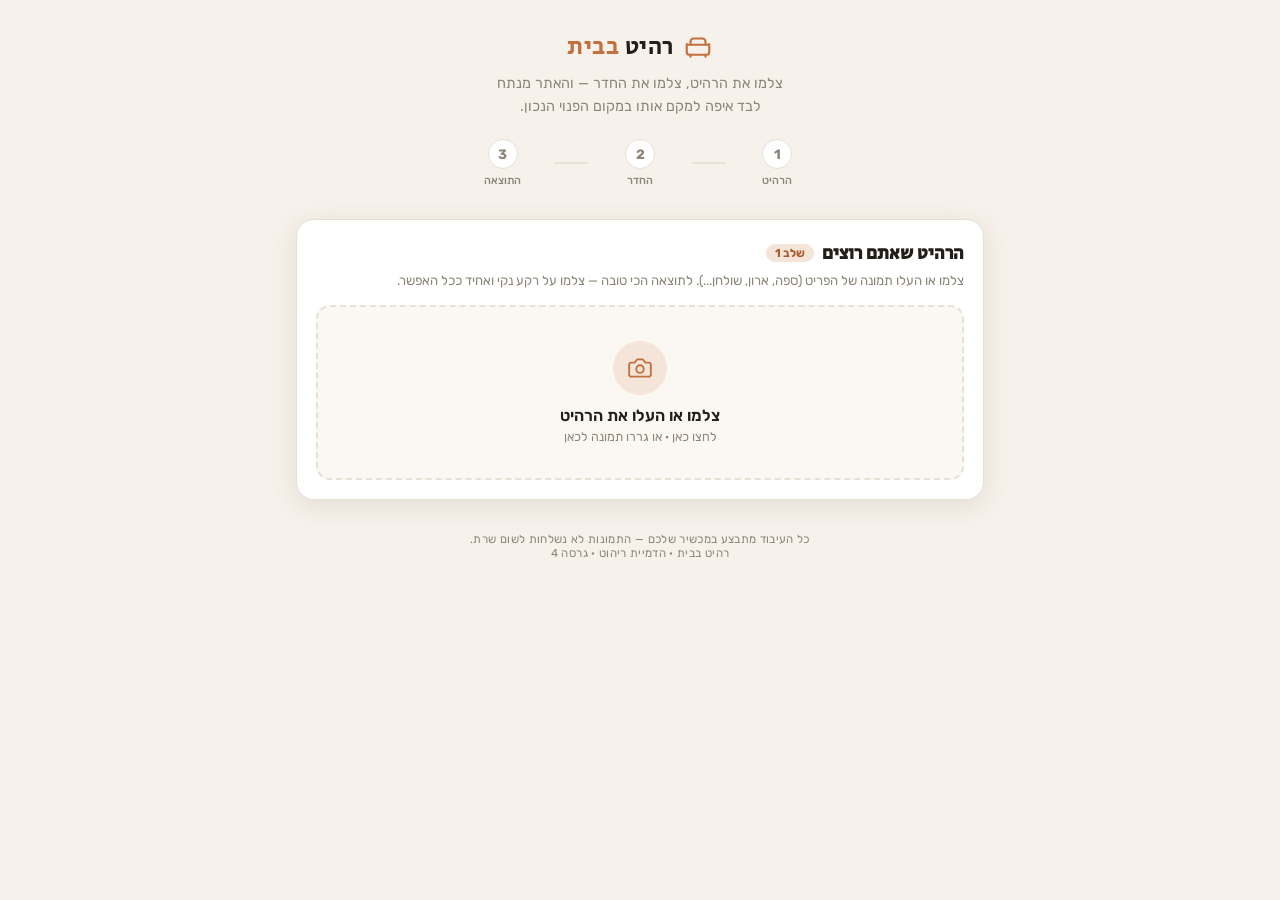
==== commit f7fce570: "Make detection robust and visible; broaden classes; ground on floor Addresses "detection never seems" ====
--- a/index.html
+++ b/index.html
@@ -265,6 +265,8 @@
       line-height: 1.5; display: flex; gap: 0.5rem; align-items: flex-start;
     }
     .summary svg { width: 18px; height: 18px; flex-shrink: 0; stroke: var(--clay-dk); fill: none; margin-top: 1px; }
+    .summary.warn { background: #f7e0d6; color: #9a3d1f; }
+    .summary.warn svg { stroke: #9a3d1f; }
 
     /* ── Fine-tune (collapsible) ── */
     details.tune {
@@ -448,6 +450,10 @@
       <div class="summary" id="summary" style="display:none;"></div>
 
       <div class="chip-row" style="margin-top:0.75rem;">
+        <button class="chip on" id="modeReplace" style="display:none;">
+          <svg viewBox="0 0 24 24" stroke-width="1.7" stroke-linecap="round" stroke-linejoin="round"><path d="M3 7h13l-2.5-2.5M21 17H8l2.5 2.5"/></svg>
+          החלף ספה קיימת
+        </button>
         <button class="chip" id="autoPlace">
           <svg viewBox="0 0 24 24" stroke-width="1.7" stroke-linecap="round" stroke-linejoin="round"><path d="M12 3v2M12 19v2M3 12h2M19 12h2"/><circle cx="12" cy="12" r="3.4"/></svg>
           מקם אוטומטית מחדש
@@ -526,7 +532,7 @@
 
   <footer>
     כל העיבוד מתבצע במכשיר שלכם — התמונות לא נשלחות לשום שרת.<br>
-    רהיט בבית · הדמיית ריהוט
+    רהיט בבית · הדמיית ריהוט · <span id="ver">גרסה 4</span>
   </footer>
 </div>
 
@@ -565,21 +571,30 @@
   /* ─────────────────────────  scene-analysis vocabulary  ───────────────────────── */
   // COCO class → Hebrew label
   const HE = {
-    'tv': 'טלוויזיה', 'laptop': 'מחשב', 'dining table': 'שולחן', 'diningtable': 'שולחן',
-    'bed': 'מיטה', 'couch': 'ספה קיימת', 'sofa': 'ספה קיימת', 'chair': 'כיסא',
+    'tv': 'טלוויזיה', 'laptop': 'מחשב נייד', 'keyboard': 'מקלדת', 'mouse': 'עכבר', 'remote': 'שלט',
+    'dining table': 'שולחן', 'diningtable': 'שולחן', 'desk': 'שולחן',
+    'bed': 'מיטה', 'couch': 'ספה', 'sofa': 'ספה', 'chair': 'כיסא / כורסה',
     'refrigerator': 'מקרר', 'oven': 'תנור', 'sink': 'כיור', 'toilet': 'אסלה',
-    'microwave': 'מיקרוגל', 'potted plant': 'עציץ', 'pottedplant': 'עציץ',
-    'book': 'ספר', 'vase': 'אגרטל', 'clock': 'שעון', 'person': 'אדם',
-    'cat': 'חתול', 'dog': 'כלב', 'bench': 'ספסל'
+    'microwave': 'מיקרוגל', 'toaster': 'טוסטר',
+    'potted plant': 'עציץ', 'pottedplant': 'עציץ',
+    'book': 'ספר', 'vase': 'אגרטל', 'clock': 'שעון', 'bench': 'ספסל',
+    'cup': 'כוס', 'bowl': 'קערה', 'bottle': 'בקבוק', 'wine glass': 'כוס יין',
+    'person': 'אדם', 'cat': 'חתול', 'dog': 'כלב'
   };
   // things a floor item must NOT overlap / sit on
   const OBSTACLE_SET = new Set([
-    'tv', 'dining table', 'diningtable', 'bed', 'couch', 'sofa', 'chair',
+    'tv', 'dining table', 'diningtable', 'desk', 'bed', 'couch', 'sofa', 'chair',
     'refrigerator', 'oven', 'sink', 'toilet', 'potted plant', 'pottedplant',
-    'bench', 'microwave'
+    'bench', 'microwave', 'toaster'
   ]);
-  // classes we draw as detection boxes (obstacles + a few informative extras)
-  const SHOW_SET = new Set([...OBSTACLE_SET, 'laptop', 'book', 'vase', 'clock', 'person', 'cat', 'dog']);
+  // items standing on the floor — their base marks the floor line
+  const FLOOR_SET = new Set([
+    'couch', 'sofa', 'chair', 'dining table', 'diningtable', 'desk', 'bed',
+    'potted plant', 'pottedplant', 'bench', 'refrigerator', 'person'
+  ]);
+  // classes we draw as detection boxes (everything informative)
+  const SHOW_SET = new Set([...OBSTACLE_SET, 'laptop', 'keyboard', 'remote', 'book', 'vase',
+    'clock', 'cup', 'bowl', 'bottle', 'wine glass', 'person', 'cat', 'dog']);
 
   /* ─────────────────────────  state  ───────────────────────── */
   const state = {
@@ -596,6 +611,10 @@
     detections: null,       // array | null (null = detector unavailable)
     detW: 0, detH: 0,
     detectDoneFor: null,    // room Image the detections belong to
+    roomBg: null,           // edited room canvas (old couch erased) | null
+    detectError: null,      // last detector failure reason | null
+    plan: null,             // current placement plan {mode,target,xf,yf,scale}
+    replaceEnabled: true,   // when an old couch is found, replace it
     // step 3 — placement (center fractions relative to stage)
     xf: 0.5, yf: 0.6,
     scale: 1, rotation: 0, opacity: 1, flip: 1,
@@ -611,7 +630,14 @@
      ═══════════════════════════════════════════════════════════════ */
   function computePlacement(rW, rH, dets, itemAspect, BASE) {
     BASE = BASE || 0.45;
-    const yBase = rH * 0.90;                                  // where the item's base rests on the floor
+    // estimate the floor line from the bottoms of furniture standing on the floor
+    let yBase = rH * 0.88;
+    const bottoms = [];
+    for (const d of (dets || [])) {
+      const c = (d.class || '').toLowerCase();
+      if (FLOOR_SET.has(c) && (d.score == null ? 1 : d.score) >= 0.4) bottoms.push(d.bbox[1] + d.bbox[3]);
+    }
+    if (bottoms.length) { bottoms.sort((a, b) => a - b); yBase = clamp(bottoms[Math.floor(bottoms.length * 0.6)], rH * 0.5, rH * 0.99); }
     let Wf = Math.min(rW * 0.52, rH * 0.5 * itemAspect);      // sensible starting width (also caps height)
     let Hf = Wf / itemAspect;
 
@@ -655,6 +681,109 @@
     return { xf: cx / rW, yf: cy / rH, scale: Wf / (BASE * rW), widthFrac: Wf / rW };
   }
   window.__computePlacement = computePlacement;   // test hook
+
+  /* ═══════════════════════════════════════════════════════════════
+     REPLACE ENGINE — detect an existing couch, erase it and drop the
+     new item exactly onto its footprint.
+     ═══════════════════════════════════════════════════════════════ */
+  // pick the most confident, reasonably large existing couch/sofa
+  function findCouch(dets, dw, dh) {
+    if (!dets) return null;
+    let best = null;
+    for (const d of dets) {
+      const c = (d.class || '').toLowerCase();
+      if (c !== 'couch' && c !== 'sofa') continue;
+      const area = (d.bbox[2] * d.bbox[3]) / (dw * dh);
+      if (d.score > 0.5 && area > 0.03 && (!best || d.score > best.score)) best = d;
+    }
+    return best;
+  }
+
+  // decide between "replace an old couch" and "place in a free spot"
+  function planPlacement(dets, dw, dh) {
+    const couch = state.replaceEnabled ? findCouch(dets, dw, dh) : null;
+    if (couch) {
+      const bx = couch.bbox[0], by = couch.bbox[1], bw = couch.bbox[2], bh = couch.bbox[3];
+      const targetW = bw * 1.04;                         // slightly cover the old edges
+      const Hf = targetW / state.cutoutAspect;
+      const cx = bx + bw / 2, baseY = by + bh;           // align base to the old couch's floor line
+      const cy = baseY - Hf / 2;
+      return { mode: 'replace', target: couch, xf: cx / dw, yf: cy / dh, scale: targetW / (state.BASE_FRAC * dw) };
+    }
+    const P = computePlacement(dw, dh, dets, state.cutoutAspect, state.BASE_FRAC);
+    return { mode: 'free', target: null, xf: P.xf, yf: P.yf, scale: P.scale };
+  }
+
+  // render the room with the old couch erased (background reconstructed)
+  function buildEditedRoom(bboxDet, dw, dh) {
+    const rW = state.roomImg.naturalWidth, rH = state.roomImg.naturalHeight;
+    const cap = 1600, s = Math.min(1, cap / Math.max(rW, rH));
+    const E = document.createElement('canvas');
+    E.width = Math.max(1, Math.round(rW * s));
+    E.height = Math.max(1, Math.round(rH * s));
+    const ctx = E.getContext('2d', { willReadFrequently: true });
+    ctx.drawImage(state.roomImg, 0, 0, E.width, E.height);
+    const kx = E.width / dw, ky = E.height / dh;
+    inpaintCouch(ctx, E.width, E.height, [bboxDet[0] * kx, bboxDet[1] * ky, bboxDet[2] * kx, bboxDet[3] * ky]);
+    return E;
+  }
+  window.__buildEditedRoom = buildEditedRoom;   // test hook
+
+  /* Erase the couch region by extending the wall straight down and the
+     floor straight up (sampled per-column just outside the region) so
+     they meet at an estimated horizon — a clean, seamless fill. */
+  function inpaintCouch(ctx, W, H, bb) {
+    const padX = Math.max(2, bb[2] * 0.05), padT = Math.max(2, bb[3] * 0.03), padB = Math.max(2, bb[3] * 0.05);
+    const x0 = Math.max(1, Math.floor(bb[0] - padX)), x1 = Math.min(W - 2, Math.ceil(bb[0] + bb[2] + padX));
+    const y0 = Math.max(1, Math.floor(bb[1] - padT)), y1 = Math.min(H - 2, Math.ceil(bb[1] + bb[3] + padB));
+    if (x1 <= x0 || y1 <= y0) return;
+
+    const img = ctx.getImageData(0, 0, W, H), d = img.data;
+    const avgRows = (x, ya, yb) => {
+      let r = 0, g = 0, b = 0, n = 0;
+      for (let y = ya; y <= yb; y++) { if (y < 0 || y >= H) continue; const i = (y * W + x) * 4; r += d[i]; g += d[i + 1]; b += d[i + 2]; n++; }
+      return n ? [r / n, g / n, b / n] : [200, 200, 195];
+    };
+    const px = (x, y) => { const i = (y * W + x) * 4; return [d[i], d[i + 1], d[i + 2]]; };
+    const dist2 = (a, b) => { const r = a[0] - b[0], g = a[1] - b[1], bl = a[2] - b[2]; return r * r + g * g + bl * bl; };
+    const wallAt = (x) => avgRows(x, y0 - 5, y0 - 2);
+    const floorAt = (x) => avgRows(x, y1 + 2, y1 + 5);
+
+    // estimate the wall/floor horizon from columns just outside the region
+    const probes = [x0 - 6, x0 - 3, x1 + 3, x1 + 6].filter(x => x > 0 && x < W);
+    const hs = [];
+    for (const xr of probes) {
+      const wc = wallAt(xr), fc = floorAt(xr);
+      if (dist2(wc, fc) < 200) continue;                 // wall & floor too similar to tell apart
+      for (let y = y0; y <= y1; y++) { if (dist2(px(xr, y), fc) < dist2(px(xr, y), wc)) { hs.push(y); break; } }
+    }
+    hs.sort((a, b) => a - b);
+    const horizon = hs.length ? hs[hs.length >> 1] : Math.round(y0 + 0.62 * (y1 - y0));
+    const feather = Math.max(3, Math.round((y1 - y0) * 0.03));
+
+    for (let x = x0; x <= x1; x++) {
+      const wc = wallAt(x), fc = floorAt(x);
+      for (let y = y0; y <= y1; y++) {
+        let col;
+        if (y <= horizon - feather) col = wc;
+        else if (y >= horizon + feather) col = fc;
+        else { const t = (y - (horizon - feather)) / (2 * feather); col = [wc[0] + (fc[0] - wc[0]) * t, wc[1] + (fc[1] - wc[1]) * t, wc[2] + (fc[2] - wc[2]) * t]; }
+        const nz = (Math.random() - 0.5) * 6;
+        const i = (y * W + x) * 4;
+        d[i] = clamp(col[0] + nz, 0, 255); d[i + 1] = clamp(col[1] + nz, 0, 255); d[i + 2] = clamp(col[2] + nz, 0, 255); d[i + 3] = 255;
+      }
+    }
+    ctx.putImageData(img, 0, 0);
+  }
+
+  function updateRoomBg() {
+    if (state.roomBg) {
+      try { $('stageRoom').src = state.roomBg.toDataURL('image/jpeg', 0.92); }
+      catch (e) { $('stageRoom').src = $('roomPreview').src || state.roomImg.src; }
+    } else {
+      $('stageRoom').src = $('roomPreview').src || state.roomImg.src;
+    }
+  }
 
   /* ─────────────────────────  step navigation  ───────────────────────── */
   function showStep(n) {
@@ -845,6 +974,7 @@
     catch (err) { toast(err.message); return; }
     state.roomImg = img;
     state.detectDoneFor = null; state.detections = null;   // new room → needs fresh analysis
+    state.roomBg = null; state.plan = null; state.replaceEnabled = true;
     const c = document.createElement('canvas');
     c.width = img.naturalWidth; c.height = img.naturalHeight;
     c.getContext('2d').drawImage(img, 0, 0);
@@ -861,8 +991,15 @@
   /* ═══════════════════════════════════════════════════════════════
      OBJECT DETECTION  (TensorFlow.js COCO-SSD, loaded on demand)
      ═══════════════════════════════════════════════════════════════ */
-  const CDN_TF   = 'https://cdn.jsdelivr.net/npm/@tensorflow/tfjs@4.22.0/dist/tf.min.js';
-  const CDN_COCO = 'https://cdn.jsdelivr.net/npm/@tensorflow-models/coco-ssd@2.2.3/dist/coco-ssd.min.js';
+  const TF_SRCS = [
+    'https://cdn.jsdelivr.net/npm/@tensorflow/tfjs@4.22.0/dist/tf.min.js',
+    'https://unpkg.com/@tensorflow/tfjs@4.22.0/dist/tf.min.js',
+    'https://cdnjs.cloudflare.com/ajax/libs/tensorflow/4.22.0/tf.min.js'
+  ];
+  const COCO_SRCS = [
+    'https://cdn.jsdelivr.net/npm/@tensorflow-models/coco-ssd@2.2.3/dist/coco-ssd.min.js',
+    'https://unpkg.com/@tensorflow-models/coco-ssd@2.2.3/dist/coco-ssd.min.js'
+  ];
   let detector = null, detectorPromise = null;
 
   function loadScript(src) {
@@ -874,16 +1011,25 @@
       document.head.appendChild(s);
     });
   }
+  async function loadFirst(srcs) {
+    let err;
+    for (const s of srcs) { try { await loadScript(s); return; } catch (e) { err = e; } }
+    throw err || new Error('all sources failed');
+  }
+  function withTimeout(promise, ms, msg) {
+    return Promise.race([promise, new Promise((_, rej) => setTimeout(() => rej(new Error(msg || 'timeout')), ms))]);
+  }
   function ensureDetector() {
     if (window.__mockDetector) return Promise.resolve(window.__mockDetector);   // test hook
     if (detector) return Promise.resolve(detector);
     if (detectorPromise) return detectorPromise;
     detectorPromise = (async () => {
       if (typeof window.cocoSsd === 'undefined') {
-        if (typeof window.tf === 'undefined') await loadScript(CDN_TF);
-        await loadScript(CDN_COCO);
+        if (typeof window.tf === 'undefined') await loadFirst(TF_SRCS);
+        await loadFirst(COCO_SRCS);
       }
-      detector = await window.cocoSsd.load({ base: 'lite_mobilenet_v2' });
+      try { detector = await window.cocoSsd.load({ base: 'lite_mobilenet_v2' }); }
+      catch (e) { detector = await window.cocoSsd.load(); }   // fall back to the default (heavier) model
       return detector;
     })();
     return detectorPromise;
@@ -892,7 +1038,7 @@
   let analyzeToken = 0;
   async function analyzeRoom(force) {
     if (!state.roomImg || !state.cutoutCanvas) return;
-    if (state.detectDoneFor === state.roomImg && !force) { applyAutoPlacement(); return; }
+    if (state.detectDoneFor === state.roomImg && !force) { updateRoomBg(); applyPlan(false); setAnalyzing(false); return; }
 
     const token = ++analyzeToken;
     setAnalyzing(true, 'טוען מנתח חכם…');
@@ -905,44 +1051,74 @@
     dc.getContext('2d').drawImage(state.roomImg, 0, 0, dw, dh);
     state.detW = dw; state.detH = dh;
 
-    let dets = null;
+    let dets = null; state.detectError = null;
     try {
-      const model = await ensureDetector();
+      setAnalyzing(true, 'טוען מנתח AI… (בפעם הראשונה עד ~20 שניות)');
+      const model = await withTimeout(ensureDetector(), 45000, 'load-timeout');
       if (token !== analyzeToken) return;
       setAnalyzing(true, 'מנתח את החדר…');
-      dets = await model.detect(dc, 20);
+      dets = await withTimeout(model.detect(dc, 20), 20000, 'detect-timeout');
     } catch (e) {
-      dets = null;   // offline / blocked → graceful fallback
+      dets = null; state.detectError = (e && e.message) || 'error';   // offline / blocked → graceful fallback
     }
     if (token !== analyzeToken) return;
 
     state.detections = dets;
     state.detectDoneFor = state.roomImg;
-    applyAutoPlacement();
-    renderDetections(dets, dw, dh);
-    showSummary(dets);
+    state.roomBg = null;          // force fresh edited-room build below
+    applyPlan(true);
     setAnalyzing(false);
   }
 
-  function applyAutoPlacement() {
+  // build the full plan: choose mode, erase the old couch if replacing,
+  // position the item, and refresh the overlay + summary.
+  function applyPlan(rebuild) {
+    const dets = state.detections;
     const dw = state.detW || state.roomImg.naturalWidth;
     const dh = state.detH || state.roomImg.naturalHeight;
-    const p = computePlacement(dw, dh, state.detections, state.cutoutAspect, state.BASE_FRAC);
-    state.xf = p.xf; state.yf = p.yf; state.scale = p.scale;
+    const plan = planPlacement(dets, dw, dh);
+    state.plan = plan;
+
+    const couchFound = !!findCouch(dets, dw, dh);
+    $('modeReplace').style.display = couchFound ? 'inline-flex' : 'none';
+    $('modeReplace').classList.toggle('on', couchFound && state.replaceEnabled);
+
+    if (plan.mode === 'replace') {
+      if (rebuild || !state.roomBg) state.roomBg = buildEditedRoom(plan.target.bbox, dw, dh);
+    } else {
+      state.roomBg = null;
+    }
+    updateRoomBg();
+
+    state.xf = plan.xf; state.yf = plan.yf; state.scale = plan.scale;
     state.rotation = 0; state.flip = 1; state.opacity = 1;
     syncSliders();
     $('op').value = 100; $('opVal').textContent = '100%';
     layoutFurniture();
-  }
-
-  function renderDetections(dets, dw, dh) {
+
+    renderDetections(dets, dw, dh, plan.target);
+    showSummary(dets, plan);
+  }
+
+  // reset the item back to the auto-computed spot (cheap; no room rebuild)
+  function applyAutoPlacement() {
+    if (!state.plan) return;
+    state.xf = state.plan.xf; state.yf = state.plan.yf; state.scale = state.plan.scale;
+    state.rotation = 0; state.flip = 1; state.opacity = 1;
+    syncSliders();
+    $('op').value = 100; $('opVal').textContent = '100%';
+    layoutFurniture();
+  }
+
+  function renderDetections(dets, dw, dh, target) {
     const ov = $('detectOverlay');
     ov.innerHTML = '';
     ov.classList.toggle('hidden', !$('toggleDet').classList.contains('on'));
     if (!dets) return;
     for (const d of dets) {
+      if (d === target) continue;                        // the replaced couch isn't shown
       const c = (d.class || '').toLowerCase();
-      if (!SHOW_SET.has(c) || d.score < 0.45) continue;
+      if (!SHOW_SET.has(c) || d.score < 0.35) continue;
       const bx = d.bbox[0], by = d.bbox[1], bw = d.bbox[2], bh = d.bbox[3];
       const box = document.createElement('div');
       box.className = 'box' + (OBSTACLE_SET.has(c) ? ' block' : '');
@@ -956,21 +1132,24 @@
     }
   }
 
-  function showSummary(dets) {
+  function showSummary(dets, plan) {
     const el = $('summary');
-    let txt;
+    let txt, warn = false;
     if (dets === null) {
-      txt = 'מיקום אוטומטי בוצע לפי הרצפה. הזיהוי החכם של רהיטים דורש חיבור לאינטרנט — אם הוא לא נטען, אפשר לכוונן ידנית.';
+      warn = true;
+      const reason = /timeout/.test(state.detectError || '') ? 'לקח יותר מדי זמן' : 'לא הצליח להיטען';
+      txt = '⚠ הזיהוי החכם ' + reason + '. הוא דורש חיבור לאינטרנט (ובפעם הראשונה כמה שניות להורדת המודל). רעננו את העמוד — Ctrl+Shift+R. בינתיים מיקמתי לפי הרצפה; אפשר לכוונן ידנית.';
     } else {
-      const names = [], seen = new Set();
-      for (const d of dets) {
-        const c = (d.class || '').toLowerCase();
-        if (OBSTACLE_SET.has(c) && d.score > 0.45 && !seen.has(c)) { seen.add(c); names.push(HE[c] || c); }
-      }
-      txt = names.length
-        ? 'זיהיתי בחדר: ' + names.join(', ') + ' — ומיקמתי את הרהיט במקום הפנוי, הרחק מהם.'
-        : 'לא זוהו מכשולים בולטים — מיקמתי את הרהיט במרכז הרצפה. אפשר לכוונן ידנית.';
-    }
+      // count every relevant item detected
+      const counts = {};
+      for (const d of dets) { const c = (d.class || '').toLowerCase(); if (SHOW_SET.has(c) && d.score > 0.4) counts[c] = (counts[c] || 0) + 1; }
+      const parts = Object.keys(counts).map(c => (HE[c] || c) + (counts[c] > 1 ? ' ×' + counts[c] : ''));
+      const total = parts.length ? Object.values(counts).reduce((a, b) => a + b, 0) : 0;
+      const listed = total ? ('זיהיתי ' + total + ' פריטים: ' + parts.join(', ') + '. ') : 'לא זוהו רהיטים בולטים בתמונה. ';
+      if (plan && plan.mode === 'replace') txt = listed + 'הסרתי את הספה הקיימת והרכבתי בדיוק במקומה את הספה החדשה שלך. אפשר לכוונן ידנית.';
+      else txt = listed + 'מיקמתי את הרהיט במקום הפנוי המתאים, על הרצפה, הרחק מהמכשולים. אפשר לכוונן ידנית.';
+    }
+    el.classList.toggle('warn', warn);
     el.innerHTML = '<svg viewBox="0 0 24 24" stroke-width="1.7" stroke-linecap="round" stroke-linejoin="round"><path d="M9 11l3 3L22 4"/><path d="M21 12v7a2 2 0 0 1-2 2H5a2 2 0 0 1-2-2V5a2 2 0 0 1 2-2h11"/></svg><span>' + txt + '</span>';
     el.style.display = 'flex';
   }
@@ -981,6 +1160,11 @@
   }
 
   $('autoPlace').addEventListener('click', () => { applyAutoPlacement(); toast('מיקמתי מחדש אוטומטית'); });
+  $('modeReplace').addEventListener('click', () => {
+    state.replaceEnabled = !state.replaceEnabled;
+    applyPlan(true);
+    toast(state.replaceEnabled ? 'מחליף את הספה הקיימת' : 'ממקם במקום פנוי');
+  });
   $('toggleDet').addEventListener('click', () => {
     const on = !$('toggleDet').classList.contains('on');
     $('toggleDet').classList.toggle('on', on);
@@ -1112,7 +1296,8 @@
     const cv = document.createElement('canvas');
     cv.width = W; cv.height = H;
     const ctx = cv.getContext('2d');
-    ctx.drawImage(state.roomImg, 0, 0, W, H);
+    if (state.roomBg) ctx.drawImage(state.roomBg, 0, 0, W, H);   // room with old couch erased
+    else ctx.drawImage(state.roomImg, 0, 0, W, H);
 
     const fw = state.scale * state.BASE_FRAC * W;
     const fh = fw / state.cutoutAspect;
@@ -1177,6 +1362,7 @@
   $('btnRestart').addEventListener('click', () => {
     state.cutoutCanvas = null; state.origData = null; state.roomImg = null;
     state.detections = null; state.detectDoneFor = null;
+    state.roomBg = null; state.plan = null; state.replaceEnabled = true;
     $('removalUI').style.display = 'none';
     $('dropItem').style.display = 'block';
     $('roomPreviewWrap').style.display = 'none';
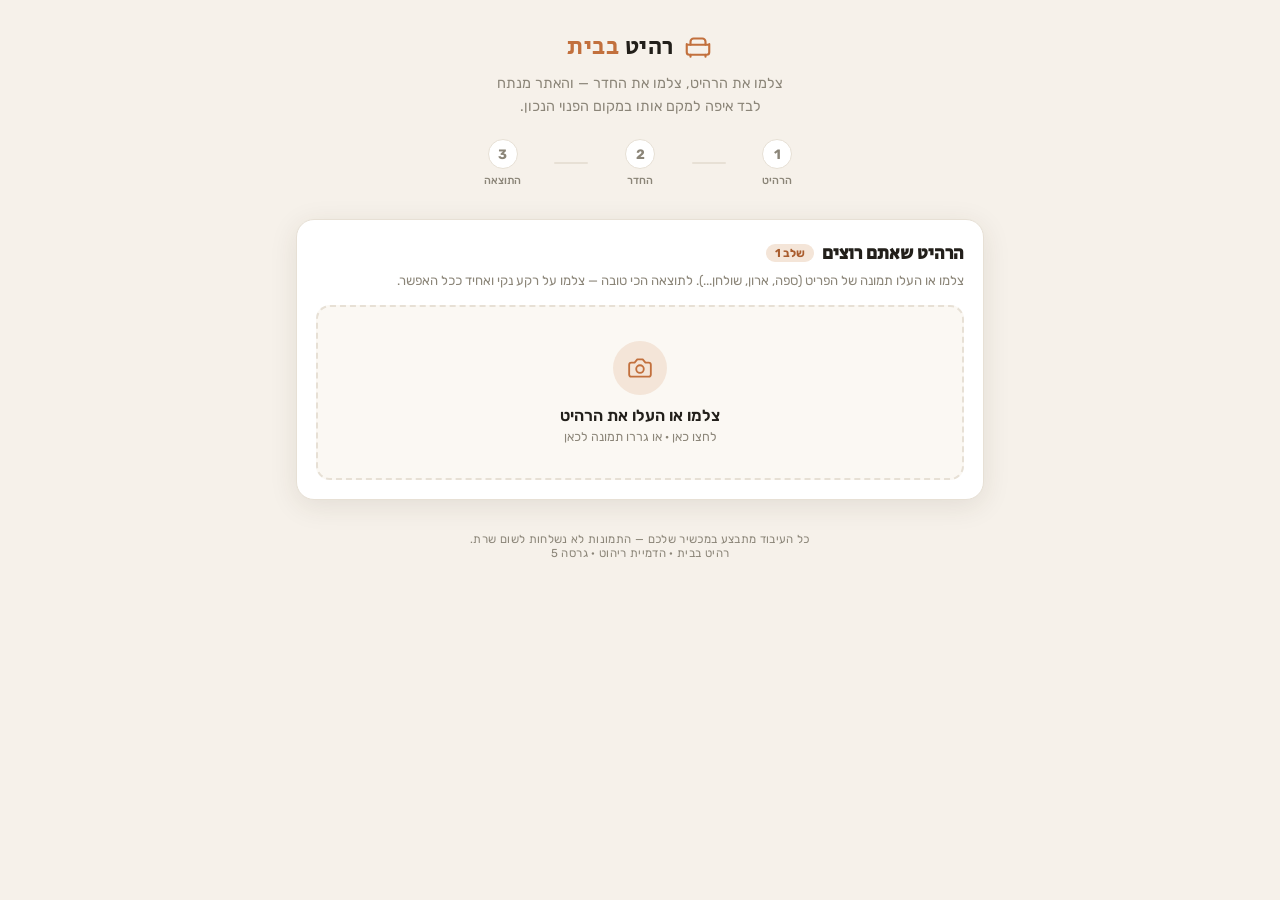
==== commit 95fb6d2f: "Scale the new item to match detected furniture (realistic sizing) Free-space placement now sizes the" ====
--- a/index.html
+++ b/index.html
@@ -532,7 +532,7 @@
 
   <footer>
     כל העיבוד מתבצע במכשיר שלכם — התמונות לא נשלחות לשום שרת.<br>
-    רהיט בבית · הדמיית ריהוט · <span id="ver">גרסה 4</span>
+    רהיט בבית · הדמיית ריהוט · <span id="ver">גרסה 5</span>
   </footer>
 </div>
 
@@ -638,7 +638,18 @@
       if (FLOOR_SET.has(c) && (d.score == null ? 1 : d.score) >= 0.4) bottoms.push(d.bbox[1] + d.bbox[3]);
     }
     if (bottoms.length) { bottoms.sort((a, b) => a - b); yBase = clamp(bottoms[Math.floor(bottoms.length * 0.6)], rH * 0.5, rH * 0.99); }
-    let Wf = Math.min(rW * 0.52, rH * 0.5 * itemAspect);      // sensible starting width (also caps height)
+
+    // size the new item to match existing furniture (realistic scale), else a sensible default
+    const widthByClass = {};
+    for (const d of (dets || [])) {
+      const c = (d.class || '').toLowerCase();
+      if (FLOOR_SET.has(c) && (d.score == null ? 1 : d.score) >= 0.4) widthByClass[c] = Math.max(widthByClass[c] || 0, d.bbox[2]);
+    }
+    let refW = widthByClass['couch'] || widthByClass['sofa'] || widthByClass['bed'] ||
+               widthByClass['dining table'] || widthByClass['diningtable'] || 0;
+    if (!refW && widthByClass['chair']) refW = widthByClass['chair'] * 2.4;   // a sofa ≈ 2.4 chairs wide
+    let Wf = refW ? clamp(refW * 1.02, rW * 0.22, rW * 0.7) : Math.min(rW * 0.52, rH * 0.5 * itemAspect);
+    Wf = Math.min(Wf, rH * 0.6 * itemAspect);                // never absurdly tall
     let Hf = Wf / itemAspect;
 
     function forbiddenIntervals(Wf, Hf) {
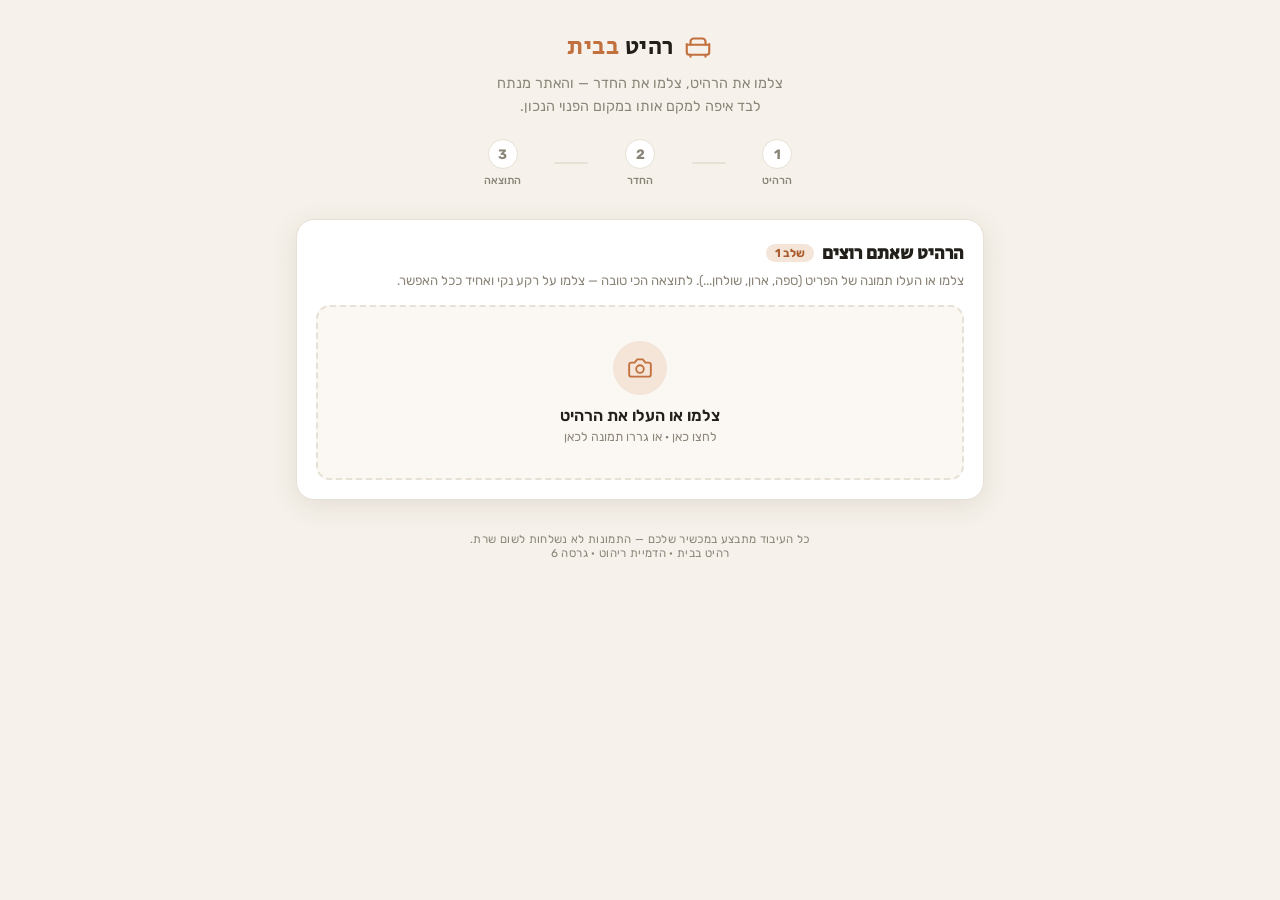
==== commit cad084ec: "Ground the item on the detected floor line; stronger contact shadow - Detect the wall/floor boundary" ====
--- a/index.html
+++ b/index.html
@@ -532,7 +532,7 @@
 
   <footer>
     כל העיבוד מתבצע במכשיר שלכם — התמונות לא נשלחות לשום שרת.<br>
-    רהיט בבית · הדמיית ריהוט · <span id="ver">גרסה 5</span>
+    רהיט בבית · הדמיית ריהוט · <span id="ver">גרסה 6</span>
   </footer>
 </div>
 
@@ -613,6 +613,7 @@
     detectDoneFor: null,    // room Image the detections belong to
     roomBg: null,           // edited room canvas (old couch erased) | null
     detectError: null,      // last detector failure reason | null
+    floorYf: null,          // estimated floor line (fraction of height)
     plan: null,             // current placement plan {mode,target,xf,yf,scale}
     replaceEnabled: true,   // when an old couch is found, replace it
     // step 3 — placement (center fractions relative to stage)
@@ -628,16 +629,21 @@
      find the widest free span on the floor that avoids obstacles and
      return where to drop the item (center fractions + scale).
      ═══════════════════════════════════════════════════════════════ */
-  function computePlacement(rW, rH, dets, itemAspect, BASE) {
+  function computePlacement(rW, rH, dets, itemAspect, BASE, floorYf) {
     BASE = BASE || 0.45;
-    // estimate the floor line from the bottoms of furniture standing on the floor
-    let yBase = rH * 0.88;
-    const bottoms = [];
-    for (const d of (dets || [])) {
-      const c = (d.class || '').toLowerCase();
-      if (FLOOR_SET.has(c) && (d.score == null ? 1 : d.score) >= 0.4) bottoms.push(d.bbox[1] + d.bbox[3]);
-    }
-    if (bottoms.length) { bottoms.sort((a, b) => a - b); yBase = clamp(bottoms[Math.floor(bottoms.length * 0.6)], rH * 0.5, rH * 0.99); }
+    // where the item's base rests on the floor
+    let yBase;
+    if (floorYf != null) {
+      yBase = clamp(floorYf, 0.4, 0.99) * rH;
+    } else {
+      yBase = rH * 0.88;
+      const bottoms = [];
+      for (const d of (dets || [])) {
+        const c = (d.class || '').toLowerCase();
+        if (FLOOR_SET.has(c) && (d.score == null ? 1 : d.score) >= 0.4) bottoms.push(d.bbox[1] + d.bbox[3]);
+      }
+      if (bottoms.length) { bottoms.sort((a, b) => a - b); yBase = clamp(bottoms[Math.floor(bottoms.length * 0.6)], rH * 0.5, rH * 0.99); }
+    }
 
     // size the new item to match existing furniture (realistic scale), else a sensible default
     const widthByClass = {};
@@ -693,6 +699,39 @@
   }
   window.__computePlacement = computePlacement;   // test hook
 
+  // floor line as a fraction of height: prefer detected furniture bottoms,
+  // otherwise find the strongest wall→floor colour transition in the image.
+  function estimateFloorYf(dets, dw, dh, dc) {
+    const bottoms = [];
+    for (const d of (dets || [])) {
+      const c = (d.class || '').toLowerCase();
+      if (FLOOR_SET.has(c) && (d.score == null ? 1 : d.score) >= 0.4) bottoms.push((d.bbox[1] + d.bbox[3]) / dh);
+    }
+    if (bottoms.length) { bottoms.sort((a, b) => a - b); return clamp(bottoms[Math.floor(bottoms.length * 0.6)], 0.45, 0.99); }
+    return detectFloorLine(dc);
+  }
+  function detectFloorLine(dc) {
+    try {
+      const W = dc.width, H = dc.height;
+      const d = dc.getContext('2d').getImageData(0, 0, W, H).data;
+      const x0 = Math.floor(W * 0.30), x1 = Math.floor(W * 0.70);
+      const rowMean = (y) => {
+        let r = 0, g = 0, b = 0, n = 0;
+        for (let x = x0; x < x1; x += 2) { const i = (y * W + x) * 4; r += d[i]; g += d[i + 1]; b += d[i + 2]; n++; }
+        return [r / n, g / n, b / n];
+      };
+      const delta = Math.max(2, Math.floor(H * 0.02));
+      let bestY = -1, bestDiff = -1;
+      for (let y = Math.floor(H * 0.40); y <= Math.floor(H * 0.92); y++) {
+        const up = rowMean(Math.max(0, y - delta)), dn = rowMean(Math.min(H - 1, y + delta));
+        const diff = (up[0] - dn[0]) ** 2 + (up[1] - dn[1]) ** 2 + (up[2] - dn[2]) ** 2;
+        if (diff > bestDiff) { bestDiff = diff; bestY = y; }
+      }
+      if (bestDiff < 300) return 0.85;                 // no clear horizon
+      return clamp(bestY / H, 0.45, 0.92);
+    } catch (e) { return 0.85; }
+  }
+
   /* ═══════════════════════════════════════════════════════════════
      REPLACE ENGINE — detect an existing couch, erase it and drop the
      new item exactly onto its footprint.
@@ -721,7 +760,7 @@
       const cy = baseY - Hf / 2;
       return { mode: 'replace', target: couch, xf: cx / dw, yf: cy / dh, scale: targetW / (state.BASE_FRAC * dw) };
     }
-    const P = computePlacement(dw, dh, dets, state.cutoutAspect, state.BASE_FRAC);
+    const P = computePlacement(dw, dh, dets, state.cutoutAspect, state.BASE_FRAC, state.floorYf);
     return { mode: 'free', target: null, xf: P.xf, yf: P.yf, scale: P.scale };
   }
 
@@ -1076,6 +1115,7 @@
 
     state.detections = dets;
     state.detectDoneFor = state.roomImg;
+    state.floorYf = estimateFloorYf(dets, dw, dh, dc);   // ground the item on the real floor line
     state.roomBg = null;          // force fresh edited-room build below
     applyPlan(true);
     setAnalyzing(false);
@@ -1225,11 +1265,11 @@
     // ground contact shadow
     const gs = $('groundShadow');
     if (state.shadow) {
-      const gw = w * 0.92, gh = Math.max(9, w * 0.14);
+      const gw = w * 1.02, gh = Math.max(12, w * 0.17);
       const baseY = cyp + dispH / 2;
       gs.style.width = gw + 'px'; gs.style.height = gh + 'px';
       gs.style.left = (cxp - gw / 2) + 'px';
-      gs.style.top = (baseY - gh * 0.62) + 'px';
+      gs.style.top = (baseY - gh * 0.55) + 'px';
       gs.classList.add('on');
     } else {
       gs.classList.remove('on');
@@ -1317,14 +1357,14 @@
     // ground contact shadow (elliptical) beneath the item
     if (state.shadow) {
       const baseY = cy + fh / 2;
-      const gw = fw * 0.92, gh = Math.max(6, fw * 0.14);
+      const gw = fw * 1.02, gh = Math.max(8, fw * 0.17);
       ctx.save();
-      ctx.translate(cx, baseY - gh * 0.12);
+      ctx.translate(cx, baseY - gh * 0.1);
       ctx.scale(1, gh / gw);
       const rad = gw / 2;
       const grd = ctx.createRadialGradient(0, 0, 0, 0, 0, rad);
-      grd.addColorStop(0, 'rgba(0,0,0,0.34)');
-      grd.addColorStop(0.5, 'rgba(0,0,0,0.15)');
+      grd.addColorStop(0, 'rgba(0,0,0,0.40)');
+      grd.addColorStop(0.5, 'rgba(0,0,0,0.18)');
       grd.addColorStop(1, 'rgba(0,0,0,0)');
       ctx.fillStyle = grd;
       ctx.beginPath(); ctx.arc(0, 0, rad, 0, Math.PI * 2); ctx.fill();
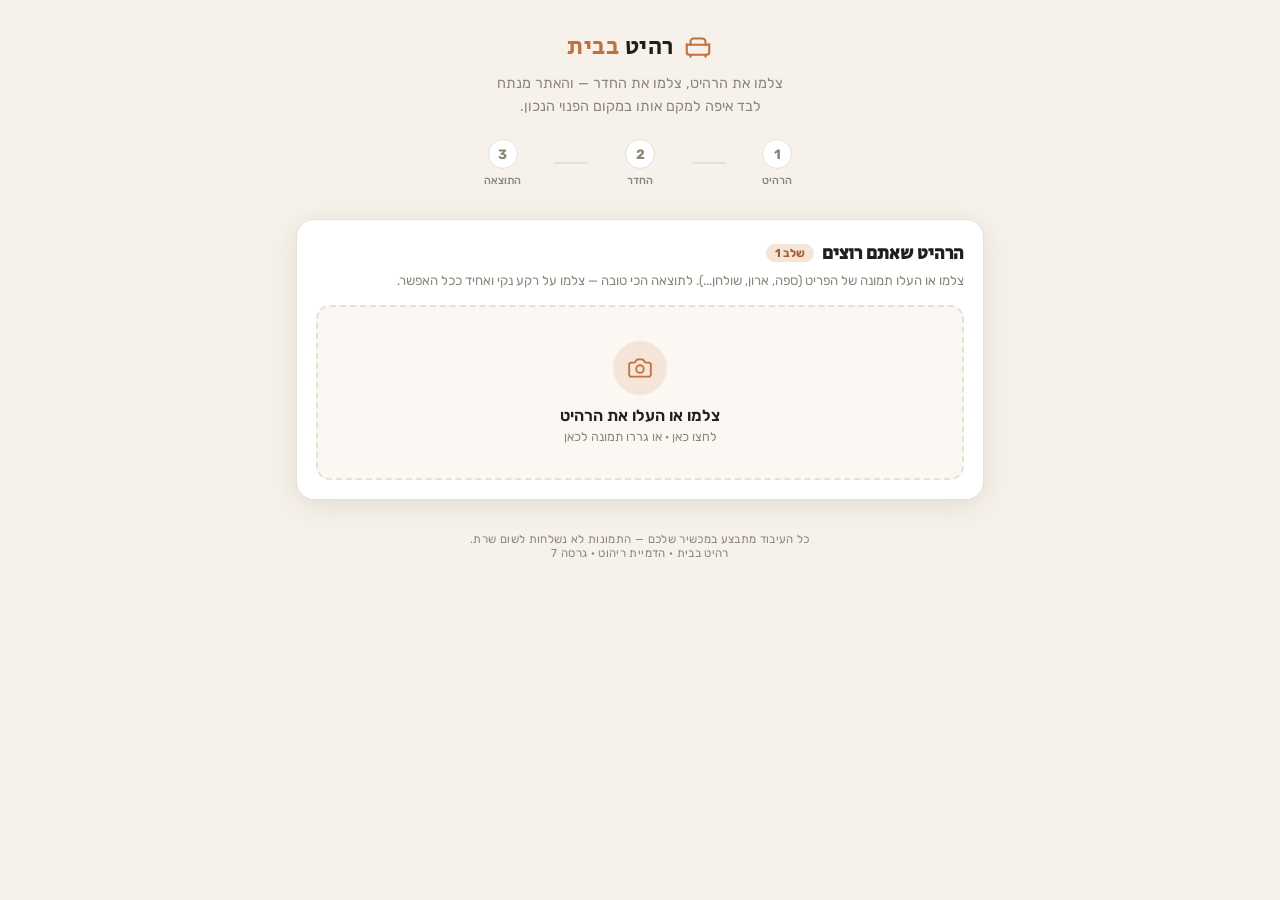
==== commit a91d837f: "More sensitive detection + manual "mark the old sofa" fallback Root cause of "detected nothing on a " ====
--- a/index.html
+++ b/index.html
@@ -229,6 +229,12 @@
       background: radial-gradient(ellipse at center, rgba(0,0,0,0.36) 0%, rgba(0,0,0,0.16) 45%, rgba(0,0,0,0) 72%);
     }
     #groundShadow.on { display: block; }
+    #markRect {
+      position: absolute; z-index: 7; display: none; pointer-events: none;
+      border: 2px dashed var(--clay); background: rgba(194,112,61,0.15); border-radius: 4px;
+    }
+    .compose-stage.marking { cursor: crosshair; }
+    .compose-stage.marking #furnitureLayer { pointer-events: none; }
     #furnitureLayer {
       position: absolute; left: 50%; top: 55%; z-index: 5;
       transform: translate(-50%,-50%);
@@ -440,6 +446,7 @@
         <div id="detectOverlay"></div>
         <div id="groundShadow"></div>
         <div id="furnitureLayer"><img id="furnitureImg" alt="הרהיט" /></div>
+        <div id="markRect"></div>
         <div class="analyzing" id="analyzing"><span class="spinner"></span><span id="analyzingText">מנתח את החדר…</span></div>
         <div class="stage-hint" id="stageHint">
           <svg viewBox="0 0 24 24" width="15" height="15" fill="none" stroke="#fff" stroke-width="1.8" stroke-linecap="round" stroke-linejoin="round"><path d="M18 11V6a2 2 0 0 0-4 0M14 10V4a2 2 0 0 0-4 0v2M10 10.5V6a2 2 0 0 0-4 0v8"/><path d="M18 8a2 2 0 1 1 4 0v6a8 8 0 0 1-8 8h-2a8 8 0 0 1-7.4-4.9l-1.4-3.5a2 2 0 0 1 3.7-1.5L8 16"/></svg>
@@ -461,6 +468,10 @@
         <button class="chip on" id="toggleDet">
           <svg viewBox="0 0 24 24" stroke-width="1.7" stroke-linecap="round" stroke-linejoin="round"><path d="M2 12s3.5-7 10-7 10 7 10 7-3.5 7-10 7-10-7-10-7z"/><circle cx="12" cy="12" r="3"/></svg>
           זיהוי
+        </button>
+        <button class="chip" id="markReplace">
+          <svg viewBox="0 0 24 24" stroke-width="1.7" stroke-linecap="round" stroke-linejoin="round"><path d="M4 8V4h4M20 8V4h-4M4 16v4h4M20 16v4h-4"/></svg>
+          סמן ספה ישנה ידנית
         </button>
       </div>
 
@@ -532,7 +543,7 @@
 
   <footer>
     כל העיבוד מתבצע במכשיר שלכם — התמונות לא נשלחות לשום שרת.<br>
-    רהיט בבית · הדמיית ריהוט · <span id="ver">גרסה 6</span>
+    רהיט בבית · הדמיית ריהוט · <span id="ver">גרסה 7</span>
   </footer>
 </div>
 
@@ -616,6 +627,8 @@
     floorYf: null,          // estimated floor line (fraction of height)
     plan: null,             // current placement plan {mode,target,xf,yf,scale}
     replaceEnabled: true,   // when an old couch is found, replace it
+    manualReplace: null,    // user-drawn couch bbox (det space) | null
+    marking: false,         // currently drawing a manual couch box
     // step 3 — placement (center fractions relative to stage)
     xf: 0.5, yf: 0.6,
     scale: 1, rotation: 0, opacity: 1, flip: 1,
@@ -640,7 +653,7 @@
       const bottoms = [];
       for (const d of (dets || [])) {
         const c = (d.class || '').toLowerCase();
-        if (FLOOR_SET.has(c) && (d.score == null ? 1 : d.score) >= 0.4) bottoms.push(d.bbox[1] + d.bbox[3]);
+        if (FLOOR_SET.has(c) && (d.score == null ? 1 : d.score) >= 0.28) bottoms.push(d.bbox[1] + d.bbox[3]);
       }
       if (bottoms.length) { bottoms.sort((a, b) => a - b); yBase = clamp(bottoms[Math.floor(bottoms.length * 0.6)], rH * 0.5, rH * 0.99); }
     }
@@ -649,7 +662,7 @@
     const widthByClass = {};
     for (const d of (dets || [])) {
       const c = (d.class || '').toLowerCase();
-      if (FLOOR_SET.has(c) && (d.score == null ? 1 : d.score) >= 0.4) widthByClass[c] = Math.max(widthByClass[c] || 0, d.bbox[2]);
+      if (FLOOR_SET.has(c) && (d.score == null ? 1 : d.score) >= 0.28) widthByClass[c] = Math.max(widthByClass[c] || 0, d.bbox[2]);
     }
     let refW = widthByClass['couch'] || widthByClass['sofa'] || widthByClass['bed'] ||
                widthByClass['dining table'] || widthByClass['diningtable'] || 0;
@@ -663,7 +676,7 @@
       for (const d of (dets || [])) {
         const c = (d.class || '').toLowerCase();
         if (!OBSTACLE_SET.has(c)) continue;
-        if ((d.score == null ? 1 : d.score) < 0.4) continue;
+        if ((d.score == null ? 1 : d.score) < 0.28) continue;
         const bx = d.bbox[0], by = d.bbox[1], bw = d.bbox[2], bh = d.bbox[3];
         if (by + bh < top || by > bot) continue;             // no vertical overlap with the item's band
         iv.push([bx, bx + bw]);
@@ -705,7 +718,7 @@
     const bottoms = [];
     for (const d of (dets || [])) {
       const c = (d.class || '').toLowerCase();
-      if (FLOOR_SET.has(c) && (d.score == null ? 1 : d.score) >= 0.4) bottoms.push((d.bbox[1] + d.bbox[3]) / dh);
+      if (FLOOR_SET.has(c) && (d.score == null ? 1 : d.score) >= 0.28) bottoms.push((d.bbox[1] + d.bbox[3]) / dh);
     }
     if (bottoms.length) { bottoms.sort((a, b) => a - b); return clamp(bottoms[Math.floor(bottoms.length * 0.6)], 0.45, 0.99); }
     return detectFloorLine(dc);
@@ -744,20 +757,23 @@
       const c = (d.class || '').toLowerCase();
       if (c !== 'couch' && c !== 'sofa') continue;
       const area = (d.bbox[2] * d.bbox[3]) / (dw * dh);
-      if (d.score > 0.5 && area > 0.03 && (!best || d.score > best.score)) best = d;
+      if (d.score > 0.4 && area > 0.03 && (!best || d.score > best.score)) best = d;
     }
     return best;
   }
 
   // decide between "replace an old couch" and "place in a free spot"
   function planPlacement(dets, dw, dh) {
-    const couch = state.replaceEnabled ? findCouch(dets, dw, dh) : null;
+    let couch = null;
+    if (state.manualReplace) couch = { bbox: state.manualReplace, class: 'couch', score: 1, manual: true };
+    else if (state.replaceEnabled) couch = findCouch(dets, dw, dh);
     if (couch) {
       const bx = couch.bbox[0], by = couch.bbox[1], bw = couch.bbox[2], bh = couch.bbox[3];
       const targetW = bw * 1.04;                         // slightly cover the old edges
       const Hf = targetW / state.cutoutAspect;
-      const cx = bx + bw / 2, baseY = by + bh;           // align base to the old couch's floor line
-      const cy = baseY - Hf / 2;
+      const cx = clamp(bx + bw / 2, targetW / 2, dw - targetW / 2);
+      const baseY = clamp(by + bh, Hf, dh);              // align base to the old couch's floor line (kept in-frame)
+      const cy = clamp(baseY - Hf / 2, Hf / 2, dh - Hf * 0.08);
       return { mode: 'replace', target: couch, xf: cx / dw, yf: cy / dh, scale: targetW / (state.BASE_FRAC * dw) };
     }
     const P = computePlacement(dw, dh, dets, state.cutoutAspect, state.BASE_FRAC, state.floorYf);
@@ -1025,6 +1041,7 @@
     state.roomImg = img;
     state.detectDoneFor = null; state.detections = null;   // new room → needs fresh analysis
     state.roomBg = null; state.plan = null; state.replaceEnabled = true;
+    state.manualReplace = null; state.marking = false;
     const c = document.createElement('canvas');
     c.width = img.naturalWidth; c.height = img.naturalHeight;
     c.getContext('2d').drawImage(img, 0, 0);
@@ -1078,8 +1095,8 @@
         if (typeof window.tf === 'undefined') await loadFirst(TF_SRCS);
         await loadFirst(COCO_SRCS);
       }
-      try { detector = await window.cocoSsd.load({ base: 'lite_mobilenet_v2' }); }
-      catch (e) { detector = await window.cocoSsd.load(); }   // fall back to the default (heavier) model
+      try { detector = await window.cocoSsd.load({ base: 'mobilenet_v2' }); }        // more accurate
+      catch (e) { detector = await window.cocoSsd.load({ base: 'lite_mobilenet_v2' }); } // lighter fallback
       return detector;
     })();
     return detectorPromise;
@@ -1107,7 +1124,7 @@
       const model = await withTimeout(ensureDetector(), 45000, 'load-timeout');
       if (token !== analyzeToken) return;
       setAnalyzing(true, 'מנתח את החדר…');
-      dets = await withTimeout(model.detect(dc, 20), 20000, 'detect-timeout');
+      dets = await withTimeout(model.detect(dc, 30, 0.3), 20000, 'detect-timeout');   // sensitive: catch real-photo furniture
     } catch (e) {
       dets = null; state.detectError = (e && e.message) || 'error';   // offline / blocked → graceful fallback
     }
@@ -1130,9 +1147,9 @@
     const plan = planPlacement(dets, dw, dh);
     state.plan = plan;
 
-    const couchFound = !!findCouch(dets, dw, dh);
+    const couchFound = !!findCouch(dets, dw, dh) || !!state.manualReplace;
     $('modeReplace').style.display = couchFound ? 'inline-flex' : 'none';
-    $('modeReplace').classList.toggle('on', couchFound && state.replaceEnabled);
+    $('modeReplace').classList.toggle('on', plan.mode === 'replace');
 
     if (plan.mode === 'replace') {
       if (rebuild || !state.roomBg) state.roomBg = buildEditedRoom(plan.target.bbox, dw, dh);
@@ -1169,7 +1186,7 @@
     for (const d of dets) {
       if (d === target) continue;                        // the replaced couch isn't shown
       const c = (d.class || '').toLowerCase();
-      if (!SHOW_SET.has(c) || d.score < 0.35) continue;
+      if (!SHOW_SET.has(c) || d.score < 0.28) continue;
       const bx = d.bbox[0], by = d.bbox[1], bw = d.bbox[2], bh = d.bbox[3];
       const box = document.createElement('div');
       box.className = 'box' + (OBSTACLE_SET.has(c) ? ' block' : '');
@@ -1193,7 +1210,7 @@
     } else {
       // count every relevant item detected
       const counts = {};
-      for (const d of dets) { const c = (d.class || '').toLowerCase(); if (SHOW_SET.has(c) && d.score > 0.4) counts[c] = (counts[c] || 0) + 1; }
+      for (const d of dets) { const c = (d.class || '').toLowerCase(); if (SHOW_SET.has(c) && d.score > 0.28) counts[c] = (counts[c] || 0) + 1; }
       const parts = Object.keys(counts).map(c => (HE[c] || c) + (counts[c] > 1 ? ' ×' + counts[c] : ''));
       const total = parts.length ? Object.values(counts).reduce((a, b) => a + b, 0) : 0;
       const listed = total ? ('זיהיתי ' + total + ' פריטים: ' + parts.join(', ') + '. ') : 'לא זוהו רהיטים בולטים בתמונה. ';
@@ -1212,7 +1229,8 @@
 
   $('autoPlace').addEventListener('click', () => { applyAutoPlacement(); toast('מיקמתי מחדש אוטומטית'); });
   $('modeReplace').addEventListener('click', () => {
-    state.replaceEnabled = !state.replaceEnabled;
+    if (state.plan && state.plan.mode === 'replace') { state.replaceEnabled = false; state.manualReplace = null; }
+    else { state.replaceEnabled = true; }
     applyPlan(true);
     toast(state.replaceEnabled ? 'מחליף את הספה הקיימת' : 'ממקם במקום פנוי');
   });
@@ -1230,6 +1248,7 @@
   const furnImg = $('furnitureImg');
 
   function buildStage() {
+    setMarking(false);
     const rW = state.roomImg.naturalWidth, rH = state.roomImg.naturalHeight;
     stage.style.aspectRatio = rW + ' / ' + rH;
     $('stageRoom').src = $('roomPreview').src || state.roomImg.src;
@@ -1323,6 +1342,53 @@
   stage.addEventListener('pointerup', endPointer);
   stage.addEventListener('pointercancel', endPointer);
 
+  /* ── manual marking of an old sofa to replace ── */
+  let markStart = null;
+  function setMarking(on) {
+    state.marking = on;
+    $('markReplace').classList.toggle('on', on);
+    stage.classList.toggle('marking', on);
+    if (on) toast('גררו מלבן סביב הספה הישנה שתרצו להחליף');
+    if (!on) { $('markRect').style.display = 'none'; markStart = null; }
+  }
+  $('markReplace').addEventListener('click', () => setMarking(!state.marking));
+  stage.addEventListener('pointerdown', e => {
+    if (!state.marking) return;
+    const p = stagePoint(e);
+    markStart = p;
+    const mr = $('markRect');
+    mr.style.display = 'block';
+    mr.style.left = p.x + 'px'; mr.style.top = p.y + 'px'; mr.style.width = '0px'; mr.style.height = '0px';
+    stage.setPointerCapture(e.pointerId);
+    e.preventDefault();
+  });
+  stage.addEventListener('pointermove', e => {
+    if (!state.marking || !markStart) return;
+    const p = stagePoint(e);
+    const mr = $('markRect');
+    mr.style.left = Math.min(p.x, markStart.x) + 'px';
+    mr.style.top = Math.min(p.y, markStart.y) + 'px';
+    mr.style.width = Math.abs(p.x - markStart.x) + 'px';
+    mr.style.height = Math.abs(p.y - markStart.y) + 'px';
+  });
+  stage.addEventListener('pointerup', e => {
+    if (!state.marking || !markStart) return;
+    const p = stagePoint(e);
+    const sw = stage.clientWidth, sh = stage.clientHeight;
+    let x = Math.min(p.x, markStart.x), y = Math.min(p.y, markStart.y);
+    let w = Math.abs(p.x - markStart.x), h = Math.abs(p.y - markStart.y);
+    x = clamp(x, 0, sw); y = clamp(y, 0, sh);            // keep the box inside the image
+    w = Math.min(w, sw - x); h = Math.min(h, sh - y);
+    markStart = null;
+    if (w < sw * 0.06 || h < sh * 0.06) { toast('סמנו מלבן גדול יותר'); return; }
+    const dw = state.detW || state.roomImg.naturalWidth, dh = state.detH || state.roomImg.naturalHeight;
+    state.manualReplace = [(x / sw) * dw, (y / sh) * dh, (w / sw) * dw, (h / sh) * dh];
+    state.replaceEnabled = true;
+    setMarking(false);
+    applyPlan(true);
+    toast('הספה הישנה סומנה — מחליף אותה');
+  });
+
   function syncSliders() {
     $('scale').value = Math.round(state.scale * 100);
     $('scaleVal').textContent = Math.round(state.scale * 100) + '%';
@@ -1336,7 +1402,7 @@
   $('chipFlip').addEventListener('click', () => { state.flip *= -1; $('chipFlip').classList.toggle('on', state.flip === -1); layoutFurniture(); });
   $('chipShadow').addEventListener('click', () => { state.shadow = !state.shadow; $('chipShadow').classList.toggle('on', state.shadow); layoutFurniture(); });
   $('chipCenter').addEventListener('click', () => { state.xf = 0.5; state.yf = 0.6; layoutFurniture(); });
-  $('composeBack').addEventListener('click', () => showStep(2));
+  $('composeBack').addEventListener('click', () => { setMarking(false); showStep(2); });
 
   /* ── export to a full-resolution PNG ── */
   function renderExport() {
@@ -1414,6 +1480,7 @@
     state.cutoutCanvas = null; state.origData = null; state.roomImg = null;
     state.detections = null; state.detectDoneFor = null;
     state.roomBg = null; state.plan = null; state.replaceEnabled = true;
+    state.manualReplace = null; setMarking(false);
     $('removalUI').style.display = 'none';
     $('dropItem').style.display = 'block';
     $('roomPreviewWrap').style.display = 'none';
